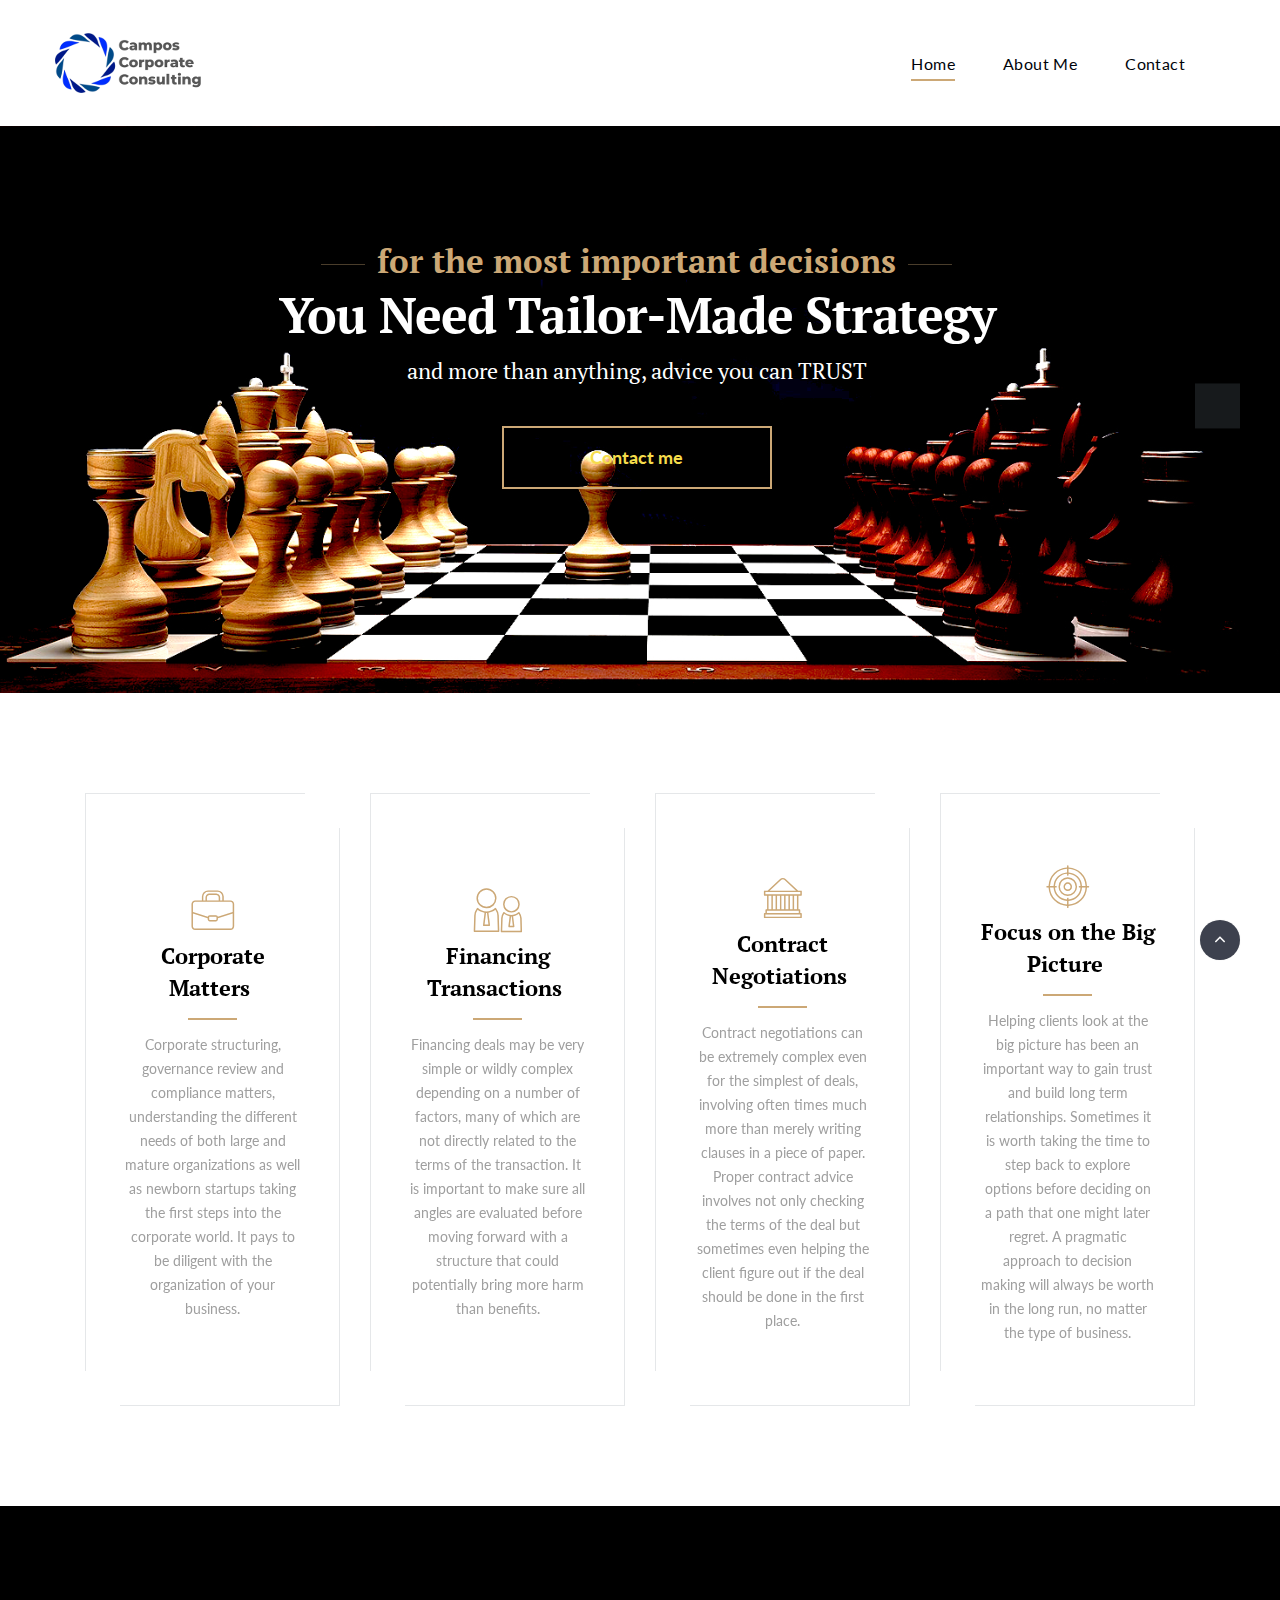
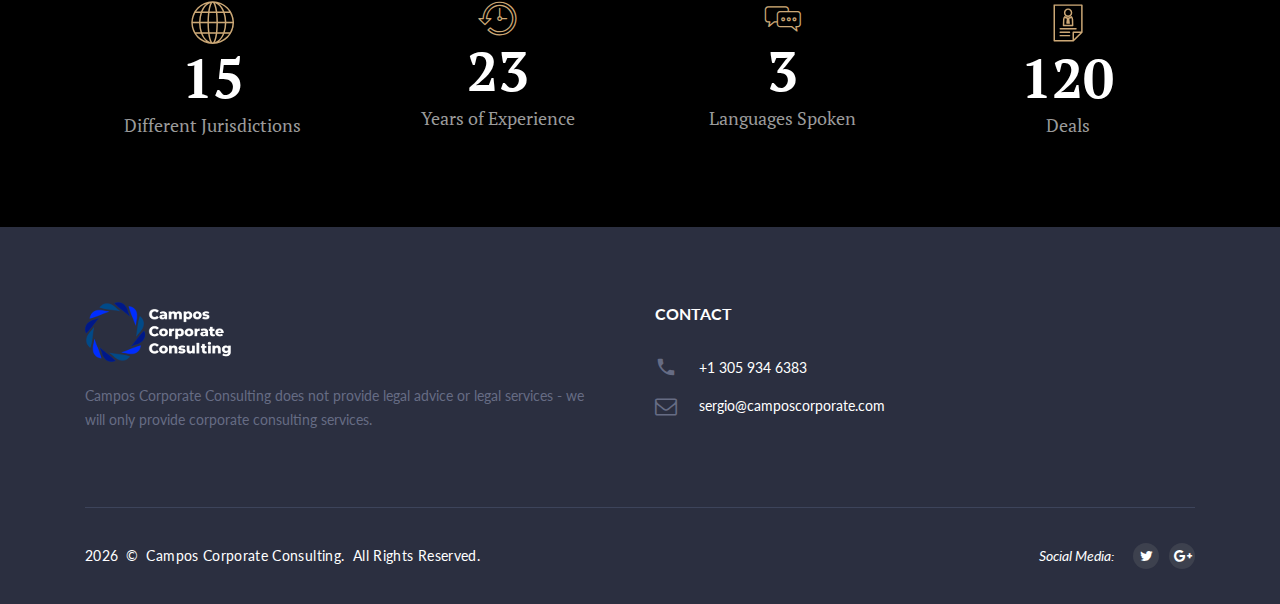
==== index.html @ 690ea22f "Add files via upload" ====
<!DOCTYPE html>
<html class="wide wow-animation" lang="en">
  <head>
    <title>Home</title>
    <meta name="format-detection" content="telephone=no">
    <meta name="viewport" content="width=device-width, height=device-height, initial-scale=1.0, maximum-scale=1.0, user-scalable=0">
    <meta http-equiv="X-UA-Compatible" content="IE=edge">
    <meta charset="utf-8">
    <link rel="icon" href="images/favicon.ico" type="image/x-icon">
    <!-- Fonts -->
    <link rel="stylesheet" href="https://fonts.googleapis.com/css?family=PT+Serif:400,700,400italic,700italic">
    <link rel="stylesheet" href="https://fonts.googleapis.com/css?family=Lato:300,300italic,400,400italic,700,900">
    <link rel="stylesheet" href="https://fonts.googleapis.com/css?family=Merriweather:700italic">
    <!-- Bootstrap -->
    <link rel="stylesheet" href="css/bootstrap.min.css">
    <!-- Animate.css -->
    <link rel="stylesheet" href="css/animate.css">
    <!-- Font Awesome -->
    <link rel="stylesheet" href="css/font-awesome.min.css">
    <!-- Other Fonts -->
    <link rel="stylesheet" href="css/fonts.css">
    <!-- Main Styles -->
    <link rel="stylesheet" href="css/style.css">
		<!--[if lt IE 10]>
    <div style="background: #212121; padding: 10px 0; box-shadow: 3px 3px 5px 0 rgba(0,0,0,.3); clear: both; text-align:center; position: relative; z-index:1;"><a href="https://windows.microsoft.com/en-US/internet-explorer/"><img src="images/ie8-panel/warning_bar_0000_us.jpg" border="0" height="42" width="820" alt="You are using an outdated browser. For a faster, safer browsing experience, upgrade for free today."></a></div>
    <script src="js/html5shiv.min.js"></script>
		<![endif]-->
  </head>
  <body>
    <div class="preloader">
      <div class="preloader-body">
        <div class="cssload-container">
          <div class="cssload-speeding-wheel"> </div>
        </div>
        <p>Loading...</p>
      </div>
    </div>
    <div class="page">
      <header class="page-head">
        <div class="rd-navbar-wrap">
          <nav class="rd-navbar rd-navbar-default" data-layout="rd-navbar-fixed" data-sm-layout="rd-navbar-fixed" data-md-layout="rd-navbar-fixed" data-md-device-layout="rd-navbar-fixed" data-lg-layout="rd-navbar-fixed" data-lg-device-layout="rd-navbar-fixed" data-xl-layout="rd-navbar-static" data-xl-device-layout="rd-navbar-static" data-xxl-layout="rd-navbar-static" data-xxl-device-layout="rd-navbar-static" data-lg-stick-up-offset="53px" data-xl-stick-up-offset="53px" data-xxl-stick-up-offset="53px" data-lg-stick-up="true" data-xl-stick-up="true" data-xxl-stick-up="true">
            <div class="rd-navbar-inner">>
              <div class="rd-navbar-group">
                <div class="rd-navbar-panel">
                  <button class="rd-navbar-toggle" data-rd-navbar-toggle=".rd-navbar-nav-wrap"><span></span></button><a class="rd-navbar-brand brand" href="index.html"><img src="img/logo-dark.png" alt="Campos Consulting Logo"/></a>
                </div>
                <div class="rd-navbar-nav-wrap">
                  <div class="rd-navbar-nav-inner">
                   
                    <ul class="rd-navbar-nav">
                      <li class="active"><a href="index.html">Home</a>
                      </li>
                      <li><a href="about-me.html">About Me</a>
                      </li>
                      <li><a href="contact-us.html">Contact</a>
                      </li>
                    </ul>
                  </div>
                </div>
              </div>
            </div>
          </nav>
        </div>
      </header>

      <section>
        <div class="swiper-container swiper-slider swiper-variant-1 bg-black" data-loop="false" data-autoplay="5500" data-simulate-touch="true">
          <div class="swiper-wrapper text-center">
            <div class="swiper-slide" data-slide-bg="img/home-slider-slide-1b.jpg">
              <div class="swiper-slide-caption text-center">
                <div class="container">
                  <div class="row justify-content-md-center">
                    <div class="col-md-11 col-lg-10 col-xl-9">
                      <div class="header-decorated" data-caption-animate="fadeInUp" data-caption-delay="0s">
                        <h3 class="medium text-primary">for the most important decisions</h3>
                      </div>
                      <h2 class="slider-header" data-caption-animate="fadeInUp" data-caption-delay="150">You Need Tailor-Made Strategy</h2>
                      <p class="text-bigger slider-text" data-caption-animate="fadeInUp" data-caption-delay="250">and more than anything, advice you can TRUST</p>
                      <div class="button-block" data-caption-animate="fadeInUp" data-caption-delay="400"><a class="button button-lg button-primary-outline-v2" href="contact-us.html">Contact me</a></div>
                    </div>
                  </div>
                </div>
              </div>
            </div>
            <div class="swiper-slide" data-slide-bg="img/luca-bravo-9l_326FISzk-unsplash2.jpg">
              <div class="swiper-slide-caption text-center">
                <div class="container">
                  <div class="row justify-content-md-center">
                    <div class="col-md-11 col-lg-10 col-xl-9">
                      <div class="header-decorated" data-caption-animate="fadeInUp" data-caption-delay="0s">
                        <h3 class="medium text-primary">real value added</h3>
                      </div>
                      <h2 class="slider-header" data-caption-animate="fadeInUp" data-caption-delay="150">Affordable and Effective Advice</h2>
                      <p class="text-bigger slider-text" data-caption-animate="fadeInUp" data-caption-delay="250">Extensive corporate experience in several jurisdictions worldwide</p>
                      <div class="button-block" data-caption-animate="fadeInUp" data-caption-delay="400"><a class="button button-lg button-primary-outline-v2" href="contact-us.html">Contact me</a></div>
                    </div>
                  </div>
                </div>
              </div>
            </div>
            <div class="swiper-slide" data-slide-bg="img/home-slider-slide-3.jpg">
              <div class="swiper-slide-caption text-center">
                <div class="container">
                  <div class="row justify-content-md-center">
                    <div class="col-md-11 col-lg-10 col-xl-9">
                      <div class="header-decorated" data-caption-animate="fadeInUp" data-caption-delay="0s">
                        <h3 class="medium text-primary">a variety of solutions</h3>
                      </div>
                      <h2 class="slider-header" data-caption-animate="fadeInUp" data-caption-delay="150">To Achieve The Best Possible Outcomes</h2>
                      <p class="text-bigger slider-text" data-caption-animate="fadeInUp" data-caption-delay="250">in the safest and most effective way</p>
                      <div class="button-block" data-caption-animate="fadeInUp" data-caption-delay="400"><a class="button button-lg button-primary-outline-v2" href="contact-us.html">Contact me</a></div>
                    </div>
                  </div>
                </div>
              </div>
            </div>
          </div>
          <div class="swiper-scrollbar d-lg-none"></div>
          <div class="swiper-nav-wrap">
            <div class="swiper-button-prev"></div>
            <div class="swiper-button-next"></div>
          </div>
        </div>
      </section>

      <section class="section-50 section-md-75 section-lg-100">
        <div class="container">
          <div class="row row-40">
            <div class="col-md-6 col-lg-3 height-fill">
              <article class="icon-box">
                <div class="box-top">
                  <div class="box-icon"><span class="novi-icon icon icon-primary icon-lg mercury-icon-briefcase"></span></div>
                  <div class="box-header">
                    <h5><a href="index.html#">Corporate Matters</a></h5>
                  </div>
                </div>
                <div class="divider bg-accent"></div>
                <div class="box-body">
                  <p>Corporate structuring, governance review and compliance matters, 
                  understanding the different needs of both large and mature organizations as well as newborn
                  startups taking the first steps into the corporate world. It pays to be diligent with the organization 
                  of your business.</p>
                </div>
              </article>
            </div>
            <div class="col-md-6 col-lg-3 height-fill">
              <article class="icon-box">
                <div class="box-top">
                  <div class="box-icon"><span class="novi-icon icon icon-primary icon-lg mercury-icon-users"></span></div>
                  <div class="box-header">
                    <h5><a href="index.html#">Financing Transactions</a></h5>
                  </div>
                </div>
                <div class="divider bg-accent"></div>
                <div class="box-body">
                  <p>Financing deals may be very simple or wildly complex depending on a number of factors, many
                  of which are not directly related to the terms of the transaction. It is important
                  to make sure all angles are evaluated before moving forward with a structure that could
                  potentially bring more harm than benefits.</p>
                </div>
              </article>
            </div>
            <div class="col-md-6 col-lg-3 height-fill">
              <article class="icon-box">
                <div class="box-top">
                  <div class="box-icon"><span class="novi-icon icon icon-primary icon-lg mercury-icon-lib"></span></div>
                  <div class="box-header">
                    <h5><a href="index.html#">Contract Negotiations</a></h5>
                  </div>
                </div>
                <div class="divider bg-accent"></div>
                <div class="box-body">
                  <p>Contract negotiations can be extremely complex even for the simplest of deals,
                  involving often times much more than merely writing clauses in a piece of paper.
                  Proper contract advice involves not only checking the terms of the deal but
                  sometimes even helping the client figure out if the deal should be done in the first place.</p>
                </div>
              </article>
            </div>
            <div class="col-md-6 col-lg-3 height-fill">
              <article class="icon-box">
                <div class="box-top">
                  <div class="box-icon"><span class="novi-icon icon icon-primary icon-lg mercury-icon-target"></span></div>
                  <div class="box-header">
                    <h5><a href="index.html#">Focus on the Big Picture</a></h5>
                  </div>
                </div>
                <div class="divider bg-accent"></div>
                <div class="box-body">
                  <p>Helping clients look at the big picture has been an important way to gain trust and build
                  long term relationships. Sometimes it is worth taking the time to step back to explore options
                   before deciding on a path that one might later regret. A pragmatic approach
                   to decision making will always be worth in the long run, no matter the type of business.</p>
                </div>
              </article>
            </div>
          </div>
        </div>
      </section>

    

      <section class="section parallax-container bg-black">
        <div class="parallax-content">
          <div class="section-50 section-md-90">
            <div class="container">
              <div class="row row-40">
                <div class="col-sm-6 col-md-3">
                  <div class="box-counter box-counter-inverse"><span class="novi-icon icon icon-lg icon-primary mercury-icon-globe"></span>
                    <div class="text-large counter">15</div>
                    <p class="box-header">Different Jurisdictions</p>
                  </div>
                </div>
                <div class="col-sm-6 col-md-3">
                  <div class="box-counter box-counter-inverse"><span class="novi-icon icon icon-lg-smaller icon-primary mercury-icon-time-back"></span>
                    <div class="text-large counter">23</div>
                    <p class="box-header">Years of Experience</p>
                  </div>
                </div>
                <div class="col-sm-6 col-md-3">
                  <div class="box-counter box-counter-inverse"><span class="novi-icon icon icon-lg-smaller icon-primary mercury-icon-chat"></span>
                    <div class="text-large counter counter">3</div>
                    <p class="box-header">Languages Spoken</p>
                  </div>
                </div>
                <div class="col-sm-6 col-md-3">
                  <div class="box-counter box-counter-inverse"><span class="novi-icon icon icon-lg icon-primary mercury-icon-case"></span>
                    <div class="text-large counter">120</div>
                    <p class="box-header">Deals</p>
                  </div>
                </div>
              </div>
            </div>
          </div>
        </div>
      </section>


    

      <footer class="page-foot bg-ebony-clay">
        <div class="section-40 section-md-75">
          <div class="container">
            <div class="row justify-content-sm-center">
              <div class="col-sm-9 col-md-11 col-xl-12">
                <div class="row row-50">
                  <div class="col-xl-6">
                    <div class="inset-xl-right-20"><a class="brand" href="index.html"><img src="img/logo-white.png" alt="Campos Consulting Logo" /></a>
                      <p>
                        Campos Corporate Consulting does not provide 
                        legal advice or legal services - we will only provide corporate consulting services.
                    </div>
                  </div>
                  <div class="col-xl-6">
                    <p class="h7">Contact</p>
                    <address class="contact-info text-left">
                      <div class="unit unit-horizontal unit-spacing-md align-items-center">
                        <div class="unit-left"><span class="novi-icon icon icon-xs icon-storm-gray material-icons-phone"></span></div>
                        <div class="unit-body"><a class="link-white" href="tel:#">+1 305 934 6383</a></div>
                      </div>
                      <div class="unit unit-horizontal unit-spacing-md align-items-center">
                        <div class="unit-left"><span class="novi-icon icon icon-xs icon-storm-gray fa fa-envelope-o"></span></div>
                        <div class="unit-body"><a class="link-white" href="mailto:sergio@camposcorporate.com">sergio@camposcorporate.com</a></div>
                      </div>
                    </address>
                  </div>
                </div>
              </div>
            </div>
          </div>
        </div>
        <div class="container">
          <hr>
        </div>
        <div class="section-35">
          <div class="container text-center">
            <div class="row row-15 flex-md-row-reverse justify-content-md-between align-items-md-center">
              <div class="col-md-6 text-md-right">
                <div class="group-sm group-middle">
                  <p class="font-italic text-white">Social Media:</p>
                  <ul class="list-inline list-inline-reset">
                    <li><a class="novi-icon icon icon-circle icon-bright-gray-filled icon-xxs-smaller fa fa-twitter" href="index.html#"></a></li>
                    <li><a class="novi-icon icon icon-circle icon-bright-gray-filled icon-xxs-smaller fa fa-google-plus" href="index.html#"></a></li>
                  </ul>
                </div>
              </div>
              <div class="col-md-6 text-md-left">
                <p class="rights text-white"><span class="copyright-year"></span><span>&nbsp;&#169;&nbsp;</span><span>Campos Corporate Consulting.&nbsp; All Rights Reserved.</span></p>
              </div>
            </div>
          </div>
        </div>
      </footer>

    </div>
    <div class="snackbars" id="form-output-global"></div>
    <script src="js/core.min.js"></script>
    <script src="js/script.js"></script>
	
  </body>
</html>
---- css/fonts.css ----
@font-face {
	font-family: 'Material Icons';
	font-style: normal;
	font-weight: 400;
	src: url(../fonts/MaterialIcons-Regular.eot);
	/* For IE6-8 */
	src: local("Material Icons"), local("MaterialIcons-Regular"), url(../fonts/MaterialIcons-Regular.woff2) format("woff2"), url(../fonts/MaterialIcons-Regular.woff) format("woff"), url(../fonts/MaterialIcons-Regular.ttf) format("truetype");
}

.material-icons-ico,
[class*="material-icons-"]:before {
	font-family: 'Material Icons';
	font-weight: 400;
	font-style: normal;
	font-size: inherit;
}

.material-icons-3d_rotation:before {
	content: "\e84d";
}

.material-icons-access_alarm:before {
	content: "\e190";
}

.material-icons-access_alarms:before {
	content: "\e191";
}

.material-icons-access_time:before {
	content: "\e192";
}

.material-icons-accessibility:before {
	content: "\e84e";
}

.material-icons-account_balance:before {
	content: "\e84f";
}

.material-icons-account_balance_wallet:before {
	content: "\e850";
}

.material-icons-account_box:before {
	content: "\e851";
}

.material-icons-account_circle:before {
	content: "\e853";
}

.material-icons-adb:before {
	content: "\e60e";
}

.material-icons-add:before {
	content: "\e145";
}

.material-icons-add_alarm:before {
	content: "\e193";
}

.material-icons-add_alert:before {
	content: "\e003";
}

.material-icons-add_box:before {
	content: "\e146";
}

.material-icons-add_circle:before {
	content: "\e147";
}

.material-icons-add_circle_outline:before {
	content: "\e148";
}

.material-icons-add_shopping_cart:before {
	content: "\e854";
}

.material-icons-add_to_photos:before {
	content: "\e39d";
}

.material-icons-adjust:before {
	content: "\e39e";
}

.material-icons-airline_seat_flat:before {
	content: "\e630";
}

.material-icons-airline_seat_flat_angled:before {
	content: "\e631";
}

.material-icons-airline_seat_individual_suite:before {
	content: "\e632";
}

.material-icons-airline_seat_legroom_extra:before {
	content: "\e633";
}

.material-icons-airline_seat_legroom_normal:before {
	content: "\e634";
}

.material-icons-airline_seat_legroom_reduced:before {
	content: "\e635";
}

.material-icons-airline_seat_recline_extra:before {
	content: "\e636";
}

.material-icons-airline_seat_recline_normal:before {
	content: "\e637";
}

.material-icons-airplanemode_active:before {
	content: "\e195";
}

.material-icons-airplanemode_inactive:before {
	content: "\e194";
}

.material-icons-airplay:before {
	content: "\e055";
}

.material-icons-alarm:before {
	content: "\e855";
}

.material-icons-alarm_add:before {
	content: "\e856";
}

.material-icons-alarm_off:before {
	content: "\e857";
}

.material-icons-alarm_on:before {
	content: "\e858";
}

.material-icons-album:before {
	content: "\e019";
}

.material-icons-android:before {
	content: "\e859";
}

.material-icons-announcement:before {
	content: "\e85a";
}

.material-icons-apps:before {
	content: "\e5c3";
}

.material-icons-archive:before {
	content: "\e149";
}

.material-icons-arrow_back:before {
	content: "\e5c4";
}

.material-icons-arrow_drop_down:before {
	content: "\e5c5";
}

.material-icons-arrow_drop_down_circle:before {
	content: "\e5c6";
}

.material-icons-arrow_drop_up:before {
	content: "\e5c7";
}

.material-icons-arrow_forward:before {
	content: "\e5c8";
}

.material-icons-aspect_ratio:before {
	content: "\e85b";
}

.material-icons-assessment:before {
	content: "\e85c";
}

.material-icons-assignment:before {
	content: "\e85d";
}

.material-icons-assignment_ind:before {
	content: "\e85e";
}

.material-icons-assignment_late:before {
	content: "\e85f";
}

.material-icons-assignment_return:before {
	content: "\e860";
}

.material-icons-assignment_returned:before {
	content: "\e861";
}

.material-icons-assignment_turned_in:before {
	content: "\e862";
}

.material-icons-assistant:before {
	content: "\e39f";
}

.material-icons-assistant_photo:before {
	content: "\e3a0";
}

.material-icons-attach_file:before {
	content: "\e226";
}

.material-icons-attach_money:before {
	content: "\e227";
}

.material-icons-attachment:before {
	content: "\e2bc";
}

.material-icons-audiotrack:before {
	content: "\e3a1";
}

.material-icons-autorenew:before {
	content: "\e863";
}

.material-icons-av_timer:before {
	content: "\e01b";
}

.material-icons-backspace:before {
	content: "\e14a";
}

.material-icons-backup:before {
	content: "\e864";
}

.material-icons-battery_alert:before {
	content: "\e19c";
}

.material-icons-battery_charging_full:before {
	content: "\e1a3";
}

.material-icons-battery_full:before {
	content: "\e1a4";
}

.material-icons-battery_std:before {
	content: "\e1a5";
}

.material-icons-battery_unknown:before {
	content: "\e1a6";
}

.material-icons-beenhere:before {
	content: "\e52d";
}

.material-icons-block:before {
	content: "\e14b";
}

.material-icons-bluetooth:before {
	content: "\e1a7";
}

.material-icons-bluetooth_audio:before {
	content: "\e60f";
}

.material-icons-bluetooth_connected:before {
	content: "\e1a8";
}

.material-icons-bluetooth_disabled:before {
	content: "\e1a9";
}

.material-icons-bluetooth_searching:before {
	content: "\e1aa";
}

.material-icons-blur_circular:before {
	content: "\e3a2";
}

.material-icons-blur_linear:before {
	content: "\e3a3";
}

.material-icons-blur_off:before {
	content: "\e3a4";
}

.material-icons-blur_on:before {
	content: "\e3a5";
}

.material-icons-book:before {
	content: "\e865";
}

.material-icons-bookmark:before {
	content: "\e866";
}

.material-icons-bookmark_border:before {
	content: "\e867";
}

.material-icons-border_all:before {
	content: "\e228";
}

.material-icons-border_bottom:before {
	content: "\e229";
}

.material-icons-border_clear:before {
	content: "\e22a";
}

.material-icons-border_color:before {
	content: "\e22b";
}

.material-icons-border_horizontal:before {
	content: "\e22c";
}

.material-icons-border_inner:before {
	content: "\e22d";
}

.material-icons-border_left:before {
	content: "\e22e";
}

.material-icons-border_outer:before {
	content: "\e22f";
}

.material-icons-border_right:before {
	content: "\e230";
}

.material-icons-border_style:before {
	content: "\e231";
}

.material-icons-border_top:before {
	content: "\e232";
}

.material-icons-border_vertical:before {
	content: "\e233";
}

.material-icons-brightness_1:before {
	content: "\e3a6";
}

.material-icons-brightness_2:before {
	content: "\e3a7";
}

.material-icons-brightness_3:before {
	content: "\e3a8";
}

.material-icons-brightness_4:before {
	content: "\e3a9";
}

.material-icons-brightness_5:before {
	content: "\e3aa";
}

.material-icons-brightness_6:before {
	content: "\e3ab";
}

.material-icons-brightness_7:before {
	content: "\e3ac";
}

.material-icons-brightness_auto:before {
	content: "\e1ab";
}

.material-icons-brightness_high:before {
	content: "\e1ac";
}

.material-icons-brightness_low:before {
	content: "\e1ad";
}

.material-icons-brightness_medium:before {
	content: "\e1ae";
}

.material-icons-broken_image:before {
	content: "\e3ad";
}

.material-icons-brush:before {
	content: "\e3ae";
}

.material-icons-bug_report:before {
	content: "\e868";
}

.material-icons-build:before {
	content: "\e869";
}

.material-icons-business:before {
	content: "\e0af";
}

.material-icons-cached:before {
	content: "\e86a";
}

.material-icons-cake:before {
	content: "\e7e9";
}

.material-icons-call:before {
	content: "\e0b0";
}

.material-icons-call_end:before {
	content: "\e0b1";
}

.material-icons-call_made:before {
	content: "\e0b2";
}

.material-icons-call_merge:before {
	content: "\e0b3";
}

.material-icons-call_missed:before {
	content: "\e0b4";
}

.material-icons-call_received:before {
	content: "\e0b5";
}

.material-icons-call_split:before {
	content: "\e0b6";
}

.material-icons-camera:before {
	content: "\e3af";
}

.material-icons-camera_alt:before {
	content: "\e3b0";
}

.material-icons-camera_enhance:before {
	content: "\e8fc";
}

.material-icons-camera_front:before {
	content: "\e3b1";
}

.material-icons-camera_rear:before {
	content: "\e3b2";
}

.material-icons-camera_roll:before {
	content: "\e3b3";
}

.material-icons-cancel:before {
	content: "\e5c9";
}

.material-icons-card_giftcard:before {
	content: "\e8f6";
}

.material-icons-card_membership:before {
	content: "\e8f7";
}

.material-icons-card_travel:before {
	content: "\e8f8";
}

.material-icons-cast:before {
	content: "\e307";
}

.material-icons-cast_connected:before {
	content: "\e308";
}

.material-icons-center_focus_strong:before {
	content: "\e3b4";
}

.material-icons-center_focus_weak:before {
	content: "\e3b5";
}

.material-icons-change_history:before {
	content: "\e86b";
}

.material-icons-chat:before {
	content: "\e0b7";
}

.material-icons-chat_bubble:before {
	content: "\e0ca";
}

.material-icons-chat_bubble_outline:before {
	content: "\e0cb";
}

.material-icons-check:before {
	content: "\e5ca";
}

.material-icons-check_box:before {
	content: "\e834";
}

.material-icons-check_box_outline_blank:before {
	content: "\e835";
}

.material-icons-check_circle:before {
	content: "\e86c";
}

.material-icons-chevron_left:before {
	content: "\e5cb";
}

.material-icons-chevron_right:before {
	content: "\e5cc";
}

.material-icons-chrome_reader_mode:before {
	content: "\e86d";
}

.material-icons-class:before {
	content: "\e86e";
}

.material-icons-clear:before {
	content: "\e14c";
}

.material-icons-clear_all:before {
	content: "\e0b8";
}

.material-icons-close:before {
	content: "\e5cd";
}

.material-icons-closed_caption:before {
	content: "\e01c";
}

.material-icons-cloud:before {
	content: "\e2bd";
}

.material-icons-cloud_circle:before {
	content: "\e2be";
}

.material-icons-cloud_done:before {
	content: "\e2bf";
}

.material-icons-cloud_download:before {
	content: "\e2c0";
}

.material-icons-cloud_off:before {
	content: "\e2c1";
}

.material-icons-cloud_queue:before {
	content: "\e2c2";
}

.material-icons-cloud_upload:before {
	content: "\e2c3";
}

.material-icons-code:before {
	content: "\e86f";
}

.material-icons-collections:before {
	content: "\e3b6";
}

.material-icons-collections_bookmark:before {
	content: "\e431";
}

.material-icons-color_lens:before {
	content: "\e3b7";
}

.material-icons-colorize:before {
	content: "\e3b8";
}

.material-icons-comment:before {
	content: "\e0b9";
}

.material-icons-compare:before {
	content: "\e3b9";
}

.material-icons-computer:before {
	content: "\e30a";
}

.material-icons-confirmation_number:before {
	content: "\e638";
}

.material-icons-contact_phone:before {
	content: "\e0cf";
}

.material-icons-contacts:before {
	content: "\e0ba";
}

.material-icons-content_copy:before {
	content: "\e14d";
}

.material-icons-content_cut:before {
	content: "\e14e";
}

.material-icons-content_paste:before {
	content: "\e14f";
}

.material-icons-control_point:before {
	content: "\e3ba";
}

.material-icons-control_point_duplicate:before {
	content: "\e3bb";
}

.material-icons-create:before {
	content: "\e150";
}

.material-icons-credit_card:before {
	content: "\e870";
}

.material-icons-crop:before {
	content: "\e3be";
}

.material-icons-crop_16_9:before {
	content: "\e3bc";
}

.material-icons-crop_3_2:before {
	content: "\e3bd";
}

.material-icons-crop_5_4:before {
	content: "\e3bf";
}

.material-icons-crop_7_5:before {
	content: "\e3c0";
}

.material-icons-crop_din:before {
	content: "\e3c1";
}

.material-icons-crop_free:before {
	content: "\e3c2";
}

.material-icons-crop_landscape:before {
	content: "\e3c3";
}

.material-icons-crop_original:before {
	content: "\e3c4";
}

.material-icons-crop_portrait:before {
	content: "\e3c5";
}

.material-icons-crop_square:before {
	content: "\e3c6";
}

.material-icons-dashboard:before {
	content: "\e871";
}

.material-icons-data_usage:before {
	content: "\e1af";
}

.material-icons-dehaze:before {
	content: "\e3c7";
}

.material-icons-delete:before {
	content: "\e872";
}

.material-icons-description:before {
	content: "\e873";
}

.material-icons-desktop_mac:before {
	content: "\e30b";
}

.material-icons-desktop_windows:before {
	content: "\e30c";
}

.material-icons-details:before {
	content: "\e3c8";
}

.material-icons-developer_board:before {
	content: "\e30d";
}

.material-icons-developer_mode:before {
	content: "\e1b0";
}

.material-icons-device_hub:before {
	content: "\e335";
}

.material-icons-devices:before {
	content: "\e1b1";
}

.material-icons-dialer_sip:before {
	content: "\e0bb";
}

.material-icons-dialpad:before {
	content: "\e0bc";
}

.material-icons-directions:before {
	content: "\e52e";
}

.material-icons-directions_bike:before {
	content: "\e52f";
}

.material-icons-directions_boat:before {
	content: "\e532";
}

.material-icons-directions_bus:before {
	content: "\e530";
}

.material-icons-directions_car:before {
	content: "\e531";
}

.material-icons-directions_railway:before {
	content: "\e534";
}

.material-icons-directions_run:before {
	content: "\e566";
}

.material-icons-directions_subway:before {
	content: "\e533";
}

.material-icons-directions_transit:before {
	content: "\e535";
}

.material-icons-directions_walk:before {
	content: "\e536";
}

.material-icons-disc_full:before {
	content: "\e610";
}

.material-icons-dns:before {
	content: "\e875";
}

.material-icons-do_not_disturb:before {
	content: "\e612";
}

.material-icons-do_not_disturb_alt:before {
	content: "\e611";
}

.material-icons-dock:before {
	content: "\e30e";
}

.material-icons-domain:before {
	content: "\e7ee";
}

.material-icons-done:before {
	content: "\e876";
}

.material-icons-done_all:before {
	content: "\e877";
}

.material-icons-drafts:before {
	content: "\e151";
}

.material-icons-drive_eta:before {
	content: "\e613";
}

.material-icons-dvr:before {
	content: "\e1b2";
}

.material-icons-edit:before {
	content: "\e3c9";
}

.material-icons-eject:before {
	content: "\e8fb";
}

.material-icons-email:before {
	content: "\e0be";
}

.material-icons-equalizer:before {
	content: "\e01d";
}

.material-icons-error:before {
	content: "\e000";
}

.material-icons-error_outline:before {
	content: "\e001";
}

.material-icons-event:before {
	content: "\e878";
}

.material-icons-event_available:before {
	content: "\e614";
}

.material-icons-event_busy:before {
	content: "\e615";
}

.material-icons-event_note:before {
	content: "\e616";
}

.material-icons-event_seat:before {
	content: "\e903";
}

.material-icons-exit_to_app:before {
	content: "\e879";
}

.material-icons-expand_less:before {
	content: "\e5ce";
}

.material-icons-expand_more:before {
	content: "\e5cf";
}

.material-icons-explicit:before {
	content: "\e01e";
}

.material-icons-explore:before {
	content: "\e87a";
}

.material-icons-exposure:before {
	content: "\e3ca";
}

.material-icons-exposure_neg_1:before {
	content: "\e3cb";
}

.material-icons-exposure_neg_2:before {
	content: "\e3cc";
}

.material-icons-exposure_plus_1:before {
	content: "\e3cd";
}

.material-icons-exposure_plus_2:before {
	content: "\e3ce";
}

.material-icons-exposure_zero:before {
	content: "\e3cf";
}

.material-icons-extension:before {
	content: "\e87b";
}

.material-icons-face:before {
	content: "\e87c";
}

.material-icons-fast_forward:before {
	content: "\e01f";
}

.material-icons-fast_rewind:before {
	content: "\e020";
}

.material-icons-favorite:before {
	content: "\e87d";
}

.material-icons-favorite_border:before {
	content: "\e87e";
}

.material-icons-feedback:before {
	content: "\e87f";
}

.material-icons-file_download:before {
	content: "\e2c4";
}

.material-icons-file_upload:before {
	content: "\e2c6";
}

.material-icons-filter:before {
	content: "\e3d3";
}

.material-icons-filter_1:before {
	content: "\e3d0";
}

.material-icons-filter_2:before {
	content: "\e3d1";
}

.material-icons-filter_3:before {
	content: "\e3d2";
}

.material-icons-filter_4:before {
	content: "\e3d4";
}

.material-icons-filter_5:before {
	content: "\e3d5";
}

.material-icons-filter_6:before {
	content: "\e3d6";
}

.material-icons-filter_7:before {
	content: "\e3d7";
}

.material-icons-filter_8:before {
	content: "\e3d8";
}

.material-icons-filter_9:before {
	content: "\e3d9";
}

.material-icons-filter_9_plus:before {
	content: "\e3da";
}

.material-icons-filter_b_and_w:before {
	content: "\e3db";
}

.material-icons-filter_center_focus:before {
	content: "\e3dc";
}

.material-icons-filter_drama:before {
	content: "\e3dd";
}

.material-icons-filter_frames:before {
	content: "\e3de";
}

.material-icons-filter_hdr:before {
	content: "\e3df";
}

.material-icons-filter_list:before {
	content: "\e152";
}

.material-icons-filter_none:before {
	content: "\e3e0";
}

.material-icons-filter_tilt_shift:before {
	content: "\e3e2";
}

.material-icons-filter_vintage:before {
	content: "\e3e3";
}

.material-icons-find_in_page:before {
	content: "\e880";
}

.material-icons-find_replace:before {
	content: "\e881";
}

.material-icons-flag:before {
	content: "\e153";
}

.material-icons-flare:before {
	content: "\e3e4";
}

.material-icons-flash_auto:before {
	content: "\e3e5";
}

.material-icons-flash_off:before {
	content: "\e3e6";
}

.material-icons-flash_on:before {
	content: "\e3e7";
}

.material-icons-flight:before {
	content: "\e539";
}

.material-icons-flight_land:before {
	content: "\e904";
}

.material-icons-flight_takeoff:before {
	content: "\e905";
}

.material-icons-flip:before {
	content: "\e3e8";
}

.material-icons-flip_to_back:before {
	content: "\e882";
}

.material-icons-flip_to_front:before {
	content: "\e883";
}

.material-icons-folder:before {
	content: "\e2c7";
}

.material-icons-folder_open:before {
	content: "\e2c8";
}

.material-icons-folder_shared:before {
	content: "\e2c9";
}

.material-icons-folder_special:before {
	content: "\e617";
}

.material-icons-font_download:before {
	content: "\e167";
}

.material-icons-format_align_center:before {
	content: "\e234";
}

.material-icons-format_align_justify:before {
	content: "\e235";
}

.material-icons-format_align_left:before {
	content: "\e236";
}

.material-icons-format_align_right:before {
	content: "\e237";
}

.material-icons-format_bold:before {
	content: "\e238";
}

.material-icons-format_clear:before {
	content: "\e239";
}

.material-icons-format_color_fill:before {
	content: "\e23a";
}

.material-icons-format_color_reset:before {
	content: "\e23b";
}

.material-icons-format_color_text:before {
	content: "\e23c";
}

.material-icons-format_indent_decrease:before {
	content: "\e23d";
}

.material-icons-format_indent_increase:before {
	content: "\e23e";
}

.material-icons-format_italic:before {
	content: "\e23f";
}

.material-icons-format_line_spacing:before {
	content: "\e240";
}

.material-icons-format_list_bulleted:before {
	content: "\e241";
}

.material-icons-format_list_numbered:before {
	content: "\e242";
}

.material-icons-format_paint:before {
	content: "\e243";
}

.material-icons-format_quote:before {
	content: "\e244";
}

.material-icons-format_size:before {
	content: "\e245";
}

.material-icons-format_strikethrough:before {
	content: "\e246";
}

.material-icons-format_textdirection_l_to_r:before {
	content: "\e247";
}

.material-icons-format_textdirection_r_to_l:before {
	content: "\e248";
}

.material-icons-format_underlined:before {
	content: "\e249";
}

.material-icons-forum:before {
	content: "\e0bf";
}

.material-icons-forward:before {
	content: "\e154";
}

.material-icons-forward_10:before {
	content: "\e056";
}

.material-icons-forward_30:before {
	content: "\e057";
}

.material-icons-forward_5:before {
	content: "\e058";
}

.material-icons-fullscreen:before {
	content: "\e5d0";
}

.material-icons-fullscreen_exit:before {
	content: "\e5d1";
}

.material-icons-functions:before {
	content: "\e24a";
}

.material-icons-gamepad:before {
	content: "\e30f";
}

.material-icons-games:before {
	content: "\e021";
}

.material-icons-gesture:before {
	content: "\e155";
}

.material-icons-get_app:before {
	content: "\e884";
}

.material-icons-gif:before {
	content: "\e908";
}

.material-icons-gps_fixed:before {
	content: "\e1b3";
}

.material-icons-gps_not_fixed:before {
	content: "\e1b4";
}

.material-icons-gps_off:before {
	content: "\e1b5";
}

.material-icons-grade:before {
	content: "\e885";
}

.material-icons-gradient:before {
	content: "\e3e9";
}

.material-icons-grain:before {
	content: "\e3ea";
}

.material-icons-graphic_eq:before {
	content: "\e1b8";
}

.material-icons-grid_off:before {
	content: "\e3eb";
}

.material-icons-grid_on:before {
	content: "\e3ec";
}

.material-icons-group:before {
	content: "\e7ef";
}

.material-icons-group_add:before {
	content: "\e7f0";
}

.material-icons-group_work:before {
	content: "\e886";
}

.material-icons-hd:before {
	content: "\e052";
}

.material-icons-hdr_off:before {
	content: "\e3ed";
}

.material-icons-hdr_on:before {
	content: "\e3ee";
}

.material-icons-hdr_strong:before {
	content: "\e3f1";
}

.material-icons-hdr_weak:before {
	content: "\e3f2";
}

.material-icons-headset:before {
	content: "\e310";
}

.material-icons-headset_mic:before {
	content: "\e311";
}

.material-icons-healing:before {
	content: "\e3f3";
}

.material-icons-hearing:before {
	content: "\e023";
}

.material-icons-help:before {
	content: "\e887";
}

.material-icons-help_outline:before {
	content: "\e8fd";
}

.material-icons-high_quality:before {
	content: "\e024";
}

.material-icons-highlight_off:before {
	content: "\e888";
}

.material-icons-history:before {
	content: "\e889";
}

.material-icons-home:before {
	content: "\e88a";
}

.material-icons-hotel:before {
	content: "\e53a";
}

.material-icons-hourglass_empty:before {
	content: "\e88b";
}

.material-icons-hourglass_full:before {
	content: "\e88c";
}

.material-icons-http:before {
	content: "\e902";
}

.material-icons-https:before {
	content: "\e88d";
}

.material-icons-image:before {
	content: "\e3f4";
}

.material-icons-image_aspect_ratio:before {
	content: "\e3f5";
}

.material-icons-import_export:before {
	content: "\e0c3";
}

.material-icons-inbox:before {
	content: "\e156";
}

.material-icons-indeterminate_check_box:before {
	content: "\e909";
}

.material-icons-info:before {
	content: "\e88e";
}

.material-icons-info_outline:before {
	content: "\e88f";
}

.material-icons-input:before {
	content: "\e890";
}

.material-icons-insert_chart:before {
	content: "\e24b";
}

.material-icons-insert_comment:before {
	content: "\e24c";
}

.material-icons-insert_drive_file:before {
	content: "\e24d";
}

.material-icons-insert_emoticon:before {
	content: "\e24e";
}

.material-icons-insert_invitation:before {
	content: "\e24f";
}

.material-icons-insert_link:before {
	content: "\e250";
}

.material-icons-insert_photo:before {
	content: "\e251";
}

.material-icons-invert_colors:before {
	content: "\e891";
}

.material-icons-invert_colors_off:before {
	content: "\e0c4";
}

.material-icons-iso:before {
	content: "\e3f6";
}

.material-icons-keyboard:before {
	content: "\e312";
}

.material-icons-keyboard_arrow_down:before {
	content: "\e313";
}

.material-icons-keyboard_arrow_left:before {
	content: "\e314";
}

.material-icons-keyboard_arrow_right:before {
	content: "\e315";
}

.material-icons-keyboard_arrow_up:before {
	content: "\e316";
}

.material-icons-keyboard_backspace:before {
	content: "\e317";
}

.material-icons-keyboard_capslock:before {
	content: "\e318";
}

.material-icons-keyboard_hide:before {
	content: "\e31a";
}

.material-icons-keyboard_return:before {
	content: "\e31b";
}

.material-icons-keyboard_tab:before {
	content: "\e31c";
}

.material-icons-keyboard_voice:before {
	content: "\e31d";
}

.material-icons-label:before {
	content: "\e892";
}

.material-icons-label_outline:before {
	content: "\e893";
}

.material-icons-landscape:before {
	content: "\e3f7";
}

.material-icons-language:before {
	content: "\e894";
}

.material-icons-laptop:before {
	content: "\e31e";
}

.material-icons-laptop_chromebook:before {
	content: "\e31f";
}

.material-icons-laptop_mac:before {
	content: "\e320";
}

.material-icons-laptop_windows:before {
	content: "\e321";
}

.material-icons-launch:before {
	content: "\e895";
}

.material-icons-layers:before {
	content: "\e53b";
}

.material-icons-layers_clear:before {
	content: "\e53c";
}

.material-icons-leak_add:before {
	content: "\e3f8";
}

.material-icons-leak_remove:before {
	content: "\e3f9";
}

.material-icons-lens:before {
	content: "\e3fa";
}

.material-icons-library_add:before {
	content: "\e02e";
}

.material-icons-library_books:before {
	content: "\e02f";
}

.material-icons-library_music:before {
	content: "\e030";
}

.material-icons-link:before {
	content: "\e157";
}

.material-icons-list:before {
	content: "\e896";
}

.material-icons-live_help:before {
	content: "\e0c6";
}

.material-icons-live_tv:before {
	content: "\e639";
}

.material-icons-local_activity:before {
	content: "\e53f";
}

.material-icons-local_airport:before {
	content: "\e53d";
}

.material-icons-local_atm:before {
	content: "\e53e";
}

.material-icons-local_bar:before {
	content: "\e540";
}

.material-icons-local_cafe:before {
	content: "\e541";
}

.material-icons-local_car_wash:before {
	content: "\e542";
}

.material-icons-local_convenience_store:before {
	content: "\e543";
}

.material-icons-local_dining:before {
	content: "\e556";
}

.material-icons-local_drink:before {
	content: "\e544";
}

.material-icons-local_florist:before {
	content: "\e545";
}

.material-icons-local_gas_station:before {
	content: "\e546";
}

.material-icons-local_grocery_store:before {
	content: "\e547";
}

.material-icons-local_hospital:before {
	content: "\e548";
}

.material-icons-local_hotel:before {
	content: "\e549";
}

.material-icons-local_laundry_service:before {
	content: "\e54a";
}

.material-icons-local_library:before {
	content: "\e54b";
}

.material-icons-local_mall:before {
	content: "\e54c";
}

.material-icons-local_movies:before {
	content: "\e54d";
}

.material-icons-local_offer:before {
	content: "\e54e";
}

.material-icons-local_parking:before {
	content: "\e54f";
}

.material-icons-local_pharmacy:before {
	content: "\e550";
}

.material-icons-local_phone:before {
	content: "\e551";
}

.material-icons-local_pizza:before {
	content: "\e552";
}

.material-icons-local_play:before {
	content: "\e553";
}

.material-icons-local_post_office:before {
	content: "\e554";
}

.material-icons-local_printshop:before {
	content: "\e555";
}

.material-icons-local_see:before {
	content: "\e557";
}

.material-icons-local_shipping:before {
	content: "\e558";
}

.material-icons-local_taxi:before {
	content: "\e559";
}

.material-icons-location_city:before {
	content: "\e7f1";
}

.material-icons-location_disabled:before {
	content: "\e1b6";
}

.material-icons-location_off:before {
	content: "\e0c7";
}

.material-icons-location_on:before {
	content: "\e0c8";
}

.material-icons-location_searching:before {
	content: "\e1b7";
}

.material-icons-lock:before {
	content: "\e897";
}

.material-icons-lock_open:before {
	content: "\e898";
}

.material-icons-lock_outline:before {
	content: "\e899";
}

.material-icons-looks:before {
	content: "\e3fc";
}

.material-icons-looks_3:before {
	content: "\e3fb";
}

.material-icons-looks_4:before {
	content: "\e3fd";
}

.material-icons-looks_5:before {
	content: "\e3fe";
}

.material-icons-looks_6:before {
	content: "\e3ff";
}

.material-icons-looks_one:before {
	content: "\e400";
}

.material-icons-looks_two:before {
	content: "\e401";
}

.material-icons-loop:before {
	content: "\e028";
}

.material-icons-loupe:before {
	content: "\e402";
}

.material-icons-loyalty:before {
	content: "\e89a";
}

.material-icons-mail:before {
	content: "\e158";
}

.material-icons-map:before {
	content: "\e55b";
}

.material-icons-markunread:before {
	content: "\e159";
}

.material-icons-markunread_mailbox:before {
	content: "\e89b";
}

.material-icons-memory:before {
	content: "\e322";
}

.material-icons-menu:before {
	content: "\e5d2";
}

.material-icons-merge_type:before {
	content: "\e252";
}

.material-icons-message:before {
	content: "\e0c9";
}

.material-icons-mic:before {
	content: "\e029";
}

.material-icons-mic_none:before {
	content: "\e02a";
}

.material-icons-mic_off:before {
	content: "\e02b";
}

.material-icons-mms:before {
	content: "\e618";
}

.material-icons-mode_comment:before {
	content: "\e253";
}

.material-icons-mode_edit:before {
	content: "\e254";
}

.material-icons-money_off:before {
	content: "\e25c";
}

.material-icons-monochrome_photos:before {
	content: "\e403";
}

.material-icons-mood:before {
	content: "\e7f2";
}

.material-icons-mood_bad:before {
	content: "\e7f3";
}

.material-icons-more:before {
	content: "\e619";
}

.material-icons-more_horiz:before {
	content: "\e5d3";
}

.material-icons-more_vert:before {
	content: "\e5d4";
}

.material-icons-mouse:before {
	content: "\e323";
}

.material-icons-movie:before {
	content: "\e02c";
}

.material-icons-movie_creation:before {
	content: "\e404";
}

.material-icons-music_note:before {
	content: "\e405";
}

.material-icons-my_location:before {
	content: "\e55c";
}

.material-icons-nature:before {
	content: "\e406";
}

.material-icons-nature_people:before {
	content: "\e407";
}

.material-icons-navigate_before:before {
	content: "\e408";
}

.material-icons-navigate_next:before {
	content: "\e409";
}

.material-icons-navigation:before {
	content: "\e55d";
}

.material-icons-network_cell:before {
	content: "\e1b9";
}

.material-icons-network_locked:before {
	content: "\e61a";
}

.material-icons-network_wifi:before {
	content: "\e1ba";
}

.material-icons-new_releases:before {
	content: "\e031";
}

.material-icons-nfc:before {
	content: "\e1bb";
}

.material-icons-no_sim:before {
	content: "\e0cc";
}

.material-icons-not_interested:before {
	content: "\e033";
}

.material-icons-note_add:before {
	content: "\e89c";
}

.material-icons-notifications:before {
	content: "\e7f4";
}

.material-icons-notifications_active:before {
	content: "\e7f7";
}

.material-icons-notifications_none:before {
	content: "\e7f5";
}

.material-icons-notifications_off:before {
	content: "\e7f6";
}

.material-icons-notifications_paused:before {
	content: "\e7f8";
}

.material-icons-offline_pin:before {
	content: "\e90a";
}

.material-icons-ondemand_video:before {
	content: "\e63a";
}

.material-icons-open_in_browser:before {
	content: "\e89d";
}

.material-icons-open_in_new:before {
	content: "\e89e";
}

.material-icons-open_with:before {
	content: "\e89f";
}

.material-icons-pages:before {
	content: "\e7f9";
}

.material-icons-pageview:before {
	content: "\e8a0";
}

.material-icons-palette:before {
	content: "\e40a";
}

.material-icons-panorama:before {
	content: "\e40b";
}

.material-icons-panorama_fish_eye:before {
	content: "\e40c";
}

.material-icons-panorama_horizontal:before {
	content: "\e40d";
}

.material-icons-panorama_vertical:before {
	content: "\e40e";
}

.material-icons-panorama_wide_angle:before {
	content: "\e40f";
}

.material-icons-party_mode:before {
	content: "\e7fa";
}

.material-icons-pause:before {
	content: "\e034";
}

.material-icons-pause_circle_filled:before {
	content: "\e035";
}

.material-icons-pause_circle_outline:before {
	content: "\e036";
}

.material-icons-payment:before {
	content: "\e8a1";
}

.material-icons-people:before {
	content: "\e7fb";
}

.material-icons-people_outline:before {
	content: "\e7fc";
}

.material-icons-perm_camera_mic:before {
	content: "\e8a2";
}

.material-icons-perm_contact_calendar:before {
	content: "\e8a3";
}

.material-icons-perm_data_setting:before {
	content: "\e8a4";
}

.material-icons-perm_device_information:before {
	content: "\e8a5";
}

.material-icons-perm_identity:before {
	content: "\e8a6";
}

.material-icons-perm_media:before {
	content: "\e8a7";
}

.material-icons-perm_phone_msg:before {
	content: "\e8a8";
}

.material-icons-perm_scan_wifi:before {
	content: "\e8a9";
}

.material-icons-person:before {
	content: "\e7fd";
}

.material-icons-person_add:before {
	content: "\e7fe";
}

.material-icons-person_outline:before {
	content: "\e7ff";
}

.material-icons-person_pin:before {
	content: "\e55a";
}

.material-icons-personal_video:before {
	content: "\e63b";
}

.material-icons-phone:before {
	content: "\e0cd";
}

.material-icons-phone_android:before {
	content: "\e324";
}

.material-icons-phone_bluetooth_speaker:before {
	content: "\e61b";
}

.material-icons-phone_forwarded:before {
	content: "\e61c";
}

.material-icons-phone_in_talk:before {
	content: "\e61d";
}

.material-icons-phone_iphone:before {
	content: "\e325";
}

.material-icons-phone_locked:before {
	content: "\e61e";
}

.material-icons-phone_missed:before {
	content: "\e61f";
}

.material-icons-phone_paused:before {
	content: "\e620";
}

.material-icons-phonelink:before {
	content: "\e326";
}

.material-icons-phonelink_erase:before {
	content: "\e0db";
}

.material-icons-phonelink_lock:before {
	content: "\e0dc";
}

.material-icons-phonelink_off:before {
	content: "\e327";
}

.material-icons-phonelink_ring:before {
	content: "\e0dd";
}

.material-icons-phonelink_setup:before {
	content: "\e0de";
}

.material-icons-photo:before {
	content: "\e410";
}

.material-icons-photo_album:before {
	content: "\e411";
}

.material-icons-photo_camera:before {
	content: "\e412";
}

.material-icons-photo_library:before {
	content: "\e413";
}

.material-icons-photo_size_select_actual:before {
	content: "\e432";
}

.material-icons-photo_size_select_large:before {
	content: "\e433";
}

.material-icons-photo_size_select_small:before {
	content: "\e434";
}

.material-icons-picture_as_pdf:before {
	content: "\e415";
}

.material-icons-picture_in_picture:before {
	content: "\e8aa";
}

.material-icons-pin_drop:before {
	content: "\e55e";
}

.material-icons-place:before {
	content: "\e55f";
}

.material-icons-play_arrow:before {
	content: "\e037";
}

.material-icons-play_circle_filled:before {
	content: "\e038";
}

.material-icons-play_circle_outline:before {
	content: "\e039";
}

.material-icons-play_for_work:before {
	content: "\e906";
}

.material-icons-playlist_add:before {
	content: "\e03b";
}

.material-icons-plus_one:before {
	content: "\e800";
}

.material-icons-poll:before {
	content: "\e801";
}

.material-icons-polymer:before {
	content: "\e8ab";
}

.material-icons-portable_wifi_off:before {
	content: "\e0ce";
}

.material-icons-portrait:before {
	content: "\e416";
}

.material-icons-power:before {
	content: "\e63c";
}

.material-icons-power_input:before {
	content: "\e336";
}

.material-icons-power_settings_new:before {
	content: "\e8ac";
}

.material-icons-present_to_all:before {
	content: "\e0df";
}

.material-icons-print:before {
	content: "\e8ad";
}

.material-icons-public:before {
	content: "\e80b";
}

.material-icons-publish:before {
	content: "\e255";
}

.material-icons-query_builder:before {
	content: "\e8ae";
}

.material-icons-question_answer:before {
	content: "\e8af";
}

.material-icons-queue:before {
	content: "\e03c";
}

.material-icons-queue_music:before {
	content: "\e03d";
}

.material-icons-radio:before {
	content: "\e03e";
}

.material-icons-radio_button_checked:before {
	content: "\e837";
}

.material-icons-radio_button_unchecked:before {
	content: "\e836";
}

.material-icons-rate_review:before {
	content: "\e560";
}

.material-icons-receipt:before {
	content: "\e8b0";
}

.material-icons-recent_actors:before {
	content: "\e03f";
}

.material-icons-redeem:before {
	content: "\e8b1";
}

.material-icons-redo:before {
	content: "\e15a";
}

.material-icons-refresh:before {
	content: "\e5d5";
}

.material-icons-remove:before {
	content: "\e15b";
}

.material-icons-remove_circle:before {
	content: "\e15c";
}

.material-icons-remove_circle_outline:before {
	content: "\e15d";
}

.material-icons-remove_red_eye:before {
	content: "\e417";
}

.material-icons-reorder:before {
	content: "\e8fe";
}

.material-icons-repeat:before {
	content: "\e040";
}

.material-icons-repeat_one:before {
	content: "\e041";
}

.material-icons-replay:before {
	content: "\e042";
}

.material-icons-replay_10:before {
	content: "\e059";
}

.material-icons-replay_30:before {
	content: "\e05a";
}

.material-icons-replay_5:before {
	content: "\e05b";
}

.material-icons-reply:before {
	content: "\e15e";
}

.material-icons-reply_all:before {
	content: "\e15f";
}

.material-icons-report:before {
	content: "\e160";
}

.material-icons-report_problem:before {
	content: "\e8b2";
}

.material-icons-restaurant_menu:before {
	content: "\e561";
}

.material-icons-restore:before {
	content: "\e8b3";
}

.material-icons-ring_volume:before {
	content: "\e0d1";
}

.material-icons-room:before {
	content: "\e8b4";
}

.material-icons-rotate_90_degrees_ccw:before {
	content: "\e418";
}

.material-icons-rotate_left:before {
	content: "\e419";
}

.material-icons-rotate_right:before {
	content: "\e41a";
}

.material-icons-router:before {
	content: "\e328";
}

.material-icons-satellite:before {
	content: "\e562";
}

.material-icons-save:before {
	content: "\e161";
}

.material-icons-scanner:before {
	content: "\e329";
}

.material-icons-schedule:before {
	content: "\e8b5";
}

.material-icons-school:before {
	content: "\e80c";
}

.material-icons-screen_lock_landscape:before {
	content: "\e1be";
}

.material-icons-screen_lock_portrait:before {
	content: "\e1bf";
}

.material-icons-screen_lock_rotation:before {
	content: "\e1c0";
}

.material-icons-screen_rotation:before {
	content: "\e1c1";
}

.material-icons-sd_card:before {
	content: "\e623";
}

.material-icons-sd_storage:before {
	content: "\e1c2";
}

.material-icons-search:before {
	content: "\e8b6";
}

.material-icons-security:before {
	content: "\e32a";
}

.material-icons-select_all:before {
	content: "\e162";
}

.material-icons-send:before {
	content: "\e163";
}

.material-icons-settings:before {
	content: "\e8b8";
}

.material-icons-settings_applications:before {
	content: "\e8b9";
}

.material-icons-settings_backup_restore:before {
	content: "\e8ba";
}

.material-icons-settings_bluetooth:before {
	content: "\e8bb";
}

.material-icons-settings_brightness:before {
	content: "\e8bd";
}

.material-icons-settings_cell:before {
	content: "\e8bc";
}

.material-icons-settings_ethernet:before {
	content: "\e8be";
}

.material-icons-settings_input_antenna:before {
	content: "\e8bf";
}

.material-icons-settings_input_component:before {
	content: "\e8c0";
}

.material-icons-settings_input_composite:before {
	content: "\e8c1";
}

.material-icons-settings_input_hdmi:before {
	content: "\e8c2";
}

.material-icons-settings_input_svideo:before {
	content: "\e8c3";
}

.material-icons-settings_overscan:before {
	content: "\e8c4";
}

.material-icons-settings_phone:before {
	content: "\e8c5";
}

.material-icons-settings_power:before {
	content: "\e8c6";
}

.material-icons-settings_remote:before {
	content: "\e8c7";
}

.material-icons-settings_system_daydream:before {
	content: "\e1c3";
}

.material-icons-settings_voice:before {
	content: "\e8c8";
}

.material-icons-share:before {
	content: "\e80d";
}

.material-icons-shop:before {
	content: "\e8c9";
}

.material-icons-shop_two:before {
	content: "\e8ca";
}

.material-icons-shopping_basket:before {
	content: "\e8cb";
}

.material-icons-shopping_cart:before {
	content: "\e8cc";
}

.material-icons-shuffle:before {
	content: "\e043";
}

.material-icons-signal_cellular_4_bar:before {
	content: "\e1c8";
}

.material-icons-signal_cellular_connected_no_internet_4_bar:before {
	content: "\e1cd";
}

.material-icons-signal_cellular_no_sim:before {
	content: "\e1ce";
}

.material-icons-signal_cellular_null:before {
	content: "\e1cf";
}

.material-icons-signal_cellular_off:before {
	content: "\e1d0";
}

.material-icons-signal_wifi_4_bar:before {
	content: "\e1d8";
}

.material-icons-signal_wifi_4_bar_lock:before {
	content: "\e1d9";
}

.material-icons-signal_wifi_off:before {
	content: "\e1da";
}

.material-icons-sim_card:before {
	content: "\e32b";
}

.material-icons-sim_card_alert:before {
	content: "\e624";
}

.material-icons-skip_next:before {
	content: "\e044";
}

.material-icons-skip_previous:before {
	content: "\e045";
}

.material-icons-slideshow:before {
	content: "\e41b";
}

.material-icons-smartphone:before {
	content: "\e32c";
}

.material-icons-sms:before {
	content: "\e625";
}

.material-icons-sms_failed:before {
	content: "\e626";
}

.material-icons-snooze:before {
	content: "\e046";
}

.material-icons-sort:before {
	content: "\e164";
}

.material-icons-sort_by_alpha:before {
	content: "\e053";
}

.material-icons-space_bar:before {
	content: "\e256";
}

.material-icons-speaker:before {
	content: "\e32d";
}

.material-icons-speaker_group:before {
	content: "\e32e";
}

.material-icons-speaker_notes:before {
	content: "\e8cd";
}

.material-icons-speaker_phone:before {
	content: "\e0d2";
}

.material-icons-spellcheck:before {
	content: "\e8ce";
}

.material-icons-star:before {
	content: "\e838";
}

.material-icons-star_border:before {
	content: "\e83a";
}

.material-icons-star_half:before {
	content: "\e839";
}

.material-icons-stars:before {
	content: "\e8d0";
}

.material-icons-stay_current_landscape:before {
	content: "\e0d3";
}

.material-icons-stay_current_portrait:before {
	content: "\e0d4";
}

.material-icons-stay_primary_landscape:before {
	content: "\e0d5";
}

.material-icons-stay_primary_portrait:before {
	content: "\e0d6";
}

.material-icons-stop:before {
	content: "\e047";
}

.material-icons-storage:before {
	content: "\e1db";
}

.material-icons-store:before {
	content: "\e8d1";
}

.material-icons-store_mall_directory:before {
	content: "\e563";
}

.material-icons-straighten:before {
	content: "\e41c";
}

.material-icons-strikethrough_s:before {
	content: "\e257";
}

.material-icons-style:before {
	content: "\e41d";
}

.material-icons-subject:before {
	content: "\e8d2";
}

.material-icons-subtitles:before {
	content: "\e048";
}

.material-icons-supervisor_account:before {
	content: "\e8d3";
}

.material-icons-surround_sound:before {
	content: "\e049";
}

.material-icons-swap_calls:before {
	content: "\e0d7";
}

.material-icons-swap_horiz:before {
	content: "\e8d4";
}

.material-icons-swap_vert:before {
	content: "\e8d5";
}

.material-icons-swap_vertical_circle:before {
	content: "\e8d6";
}

.material-icons-switch_camera:before {
	content: "\e41e";
}

.material-icons-switch_video:before {
	content: "\e41f";
}

.material-icons-sync:before {
	content: "\e627";
}

.material-icons-sync_disabled:before {
	content: "\e628";
}

.material-icons-sync_problem:before {
	content: "\e629";
}

.material-icons-system_update:before {
	content: "\e62a";
}

.material-icons-system_update_alt:before {
	content: "\e8d7";
}

.material-icons-tab:before {
	content: "\e8d8";
}

.material-icons-tab_unselected:before {
	content: "\e8d9";
}

.material-icons-tablet:before {
	content: "\e32f";
}

.material-icons-tablet_android:before {
	content: "\e330";
}

.material-icons-tablet_mac:before {
	content: "\e331";
}

.material-icons-tag_faces:before {
	content: "\e420";
}

.material-icons-tap_and_play:before {
	content: "\e62b";
}

.material-icons-terrain:before {
	content: "\e564";
}

.material-icons-text_format:before {
	content: "\e165";
}

.material-icons-textsms:before {
	content: "\e0d8";
}

.material-icons-texture:before {
	content: "\e421";
}

.material-icons-theaters:before {
	content: "\e8da";
}

.material-icons-thumb_down:before {
	content: "\e8db";
}

.material-icons-thumb_up:before {
	content: "\e8dc";
}

.material-icons-thumbs_up_down:before {
	content: "\e8dd";
}

.material-icons-time_to_leave:before {
	content: "\e62c";
}

.material-icons-timelapse:before {
	content: "\e422";
}

.material-icons-timer:before {
	content: "\e425";
}

.material-icons-timer_10:before {
	content: "\e423";
}

.material-icons-timer_3:before {
	content: "\e424";
}

.material-icons-timer_off:before {
	content: "\e426";
}

.material-icons-toc:before {
	content: "\e8de";
}

.material-icons-today:before {
	content: "\e8df";
}

.material-icons-toll:before {
	content: "\e8e0";
}

.material-icons-tonality:before {
	content: "\e427";
}

.material-icons-toys:before {
	content: "\e332";
}

.material-icons-track_changes:before {
	content: "\e8e1";
}

.material-icons-traffic:before {
	content: "\e565";
}

.material-icons-transform:before {
	content: "\e428";
}

.material-icons-translate:before {
	content: "\e8e2";
}

.material-icons-trending_down:before {
	content: "\e8e3";
}

.material-icons-trending_flat:before {
	content: "\e8e4";
}

.material-icons-trending_up:before {
	content: "\e8e5";
}

.material-icons-tune:before {
	content: "\e429";
}

.material-icons-turned_in:before {
	content: "\e8e6";
}

.material-icons-turned_in_not:before {
	content: "\e8e7";
}

.material-icons-tv:before {
	content: "\e333";
}

.material-icons-undo:before {
	content: "\e166";
}

.material-icons-unfold_less:before {
	content: "\e5d6";
}

.material-icons-unfold_more:before {
	content: "\e5d7";
}

.material-icons-usb:before {
	content: "\e1e0";
}

.material-icons-verified_user:before {
	content: "\e8e8";
}

.material-icons-vertical_align_bottom:before {
	content: "\e258";
}

.material-icons-vertical_align_center:before {
	content: "\e259";
}

.material-icons-vertical_align_top:before {
	content: "\e25a";
}

.material-icons-vibration:before {
	content: "\e62d";
}

.material-icons-video_library:before {
	content: "\e04a";
}

.material-icons-videocam:before {
	content: "\e04b";
}

.material-icons-videocam_off:before {
	content: "\e04c";
}

.material-icons-view_agenda:before {
	content: "\e8e9";
}

.material-icons-view_array:before {
	content: "\e8ea";
}

.material-icons-view_carousel:before {
	content: "\e8eb";
}

.material-icons-view_column:before {
	content: "\e8ec";
}

.material-icons-view_comfy:before {
	content: "\e42a";
}

.material-icons-view_compact:before {
	content: "\e42b";
}

.material-icons-view_day:before {
	content: "\e8ed";
}

.material-icons-view_headline:before {
	content: "\e8ee";
}

.material-icons-view_list:before {
	content: "\e8ef";
}

.material-icons-view_module:before {
	content: "\e8f0";
}

.material-icons-view_quilt:before {
	content: "\e8f1";
}

.material-icons-view_stream:before {
	content: "\e8f2";
}

.material-icons-view_week:before {
	content: "\e8f3";
}

.material-icons-vignette:before {
	content: "\e435";
}

.material-icons-visibility:before {
	content: "\e8f4";
}

.material-icons-visibility_off:before {
	content: "\e8f5";
}

.material-icons-voice_chat:before {
	content: "\e62e";
}

.material-icons-voicemail:before {
	content: "\e0d9";
}

.material-icons-volume_down:before {
	content: "\e04d";
}

.material-icons-volume_mute:before {
	content: "\e04e";
}

.material-icons-volume_off:before {
	content: "\e04f";
}

.material-icons-volume_up:before {
	content: "\e050";
}

.material-icons-vpn_key:before {
	content: "\e0da";
}

.material-icons-vpn_lock:before {
	content: "\e62f";
}

.material-icons-wallpaper:before {
	content: "\e1bc";
}

.material-icons-warning:before {
	content: "\e002";
}

.material-icons-watch:before {
	content: "\e334";
}

.material-icons-wb_auto:before {
	content: "\e42c";
}

.material-icons-wb_cloudy:before {
	content: "\e42d";
}

.material-icons-wb_incandescent:before {
	content: "\e42e";
}

.material-icons-wb_iridescent:before {
	content: "\e436";
}

.material-icons-wb_sunny:before {
	content: "\e430";
}

.material-icons-wc:before {
	content: "\e63d";
}

.material-icons-web:before {
	content: "\e051";
}

.material-icons-whatshot:before {
	content: "\e80e";
}

.material-icons-widgets:before {
	content: "\e1bd";
}

.material-icons-wifi:before {
	content: "\e63e";
}

.material-icons-wifi_lock:before {
	content: "\e1e1";
}

.material-icons-wifi_tethering:before {
	content: "\e1e2";
}

.material-icons-work:before {
	content: "\e8f9";
}

.material-icons-wrap_text:before {
	content: "\e25b";
}

.material-icons-youtube_searched_for:before {
	content: "\e8fa";
}

.material-icons-zoom_in:before {
	content: "\e8ff";
}

.material-icons-zoom_out:before {
	content: "\e900";
}

@font-face {
	font-family: 'Mercury';
	src: url("../fonts/Mercury-Regular.eot");
	src: url("../fonts/Mercury-Regular.woff") format("woff"), url("../fonts/Mercury-Regular.ttf") format("truetype"), url("../fonts/Mercury-Regular.svg") format("svg");
	font-weight: 400;
	font-style: normal;
}

[class^="mercury-icon-"]:before, [class*="mercury-icon-"]:before,
.mercury-ico {
	font-family: 'Mercury';
	font-weight: 400;
	font-style: normal;
	font-size: inherit;
	text-transform: none;
	-webkit-font-smoothing: antialiased;
	-moz-osx-font-smoothing: grayscale;
}

.mercury-icon-time:before {
	content: '\e800';
}

.mercury-icon-angle-up:before {
	content: '\e801';
}

.mercury-icon-angle-left:before {
	content: '\e802';
}

.mercury-icon-angle-bottom:before {
	content: '\e803';
}

.mercury-icon-angle-right:before {
	content: '\e804';
}

.mercury-icon-bars:before {
	content: '\e805';
}

.mercury-icon-satellite:before {
	content: '\e806';
}

.mercury-icon-group:before {
	content: '\e807';
}

.mercury-icon-social:before {
	content: '\e808';
}

.mercury-icon-pin:before {
	content: '\e809';
}

.mercury-icon-target:before {
	content: '\e80a';
}

.mercury-icon-chart-up:before {
	content: '\e80b';
}

.mercury-icon-key:before {
	content: '\e80c';
}

.mercury-icon-search:before {
	content: '\e80d';
}

.mercury-icon-card:before {
	content: '\e80e';
}

.mercury-icon-gears:before {
	content: '\e80f';
}

.mercury-icon-touch:before {
	content: '\e810';
}

.mercury-icon-partners:before {
	content: '\e811';
}

.mercury-icon-money:before {
	content: '\e812';
}

.mercury-icon-chart:before {
	content: '\e813';
}

.mercury-icon-note:before {
	content: '\e814';
}

.mercury-icon-books:before {
	content: '\e815';
}

.mercury-icon-pie-chart:before {
	content: '\e816';
}

.mercury-icon-phone:before {
	content: '\e817';
}

.mercury-icon-phone-24:before {
	content: '\e818';
}

.mercury-icon-pencil:before {
	content: '\e819';
}

.mercury-icon-mobile:before {
	content: '\e81a';
}

.mercury-icon-presentation:before {
	content: '\e81b';
}

.mercury-icon-note-2:before {
	content: '\e81c';
}

.mercury-icon-time-back:before {
	content: '\e81d';
}

.mercury-icon-presentation-2:before {
	content: '\e81e';
}

.mercury-icon-tools:before {
	content: '\e81f';
}

.mercury-icon-news:before {
	content: '\e820';
}

.mercury-icon-cup:before {
	content: '\e821';
}

.mercury-icon-search-font:before {
	content: '\e822';
}

.mercury-icon-clock:before {
	content: '\e823';
}

.mercury-icon-users:before {
	content: '\e824';
}

.mercury-icon-user:before {
	content: '\e825';
}

.mercury-icon-chart-seacrh:before {
	content: '\e826';
}

.mercury-icon-screen:before {
	content: '\e827';
}

.mercury-icon-lightbulb:before {
	content: '\e828';
}

.mercury-icon-tag:before {
	content: '\e829';
}

.mercury-icon-chat:before {
	content: '\e82a';
}

.mercury-icon-window:before {
	content: '\e82b';
}

.mercury-icon-tablet:before {
	content: '\e82c';
}

.mercury-icon-lib:before {
	content: '\e82d';
}

.mercury-icon-wallet:before {
	content: '\e82e';
}

.mercury-icon-pointer:before {
	content: '\e82f';
}

.mercury-icon-speak:before {
	content: '\e830';
}

.mercury-icon-globe:before {
	content: '\e831';
}

.mercury-icon-calc:before {
	content: '\e832';
}

.mercury-icon-desktop:before {
	content: '\e833';
}

.mercury-icon-pointer-left:before {
	content: '\e834';
}

.mercury-icon-chart-up-2:before {
	content: '\e835';
}

.mercury-icon-scales:before {
	content: '\e836';
}

.mercury-icon-cloud:before {
	content: '\e837';
}

.mercury-icon-desktop-chart:before {
	content: '\e838';
}

.mercury-icon-calendar:before {
	content: '\e839';
}

.mercury-icon-e-mail-o:before {
	content: '\e83a';
}

.mercury-icon-gear:before {
	content: '\e83b';
}

.mercury-icon-lightbulb-gears:before {
	content: '\e83c';
}

.mercury-icon-presentation-3:before {
	content: '\e83d';
}

.mercury-icon-money-2:before {
	content: '\e83e';
}

.mercury-icon-print:before {
	content: '\e83f';
}

.mercury-icon-time-sand:before {
	content: '\e840';
}

.mercury-icon-e-mail:before {
	content: '\e841';
}

.mercury-icon-paper:before {
	content: '\e842';
}

.mercury-icon-lock:before {
	content: '\e843';
}

.mercury-icon-case:before {
	content: '\e844';
}

.mercury-icon-money-3:before {
	content: '\e845';
}

.mercury-icon-jobs:before {
	content: '\e846';
}

.mercury-icon-document-search:before {
	content: '\e847';
}

.mercury-icon-globe-marker:before {
	content: '\e848';
}

.mercury-icon-folder:before {
	content: '\e849';
}

.mercury-icon-briefcase:before {
	content: '\e84a';
}

.mercury-icon-target-2:before {
	content: '\e84b';
}

.mercury-icon-cloud-2:before {
	content: '\e84c';
}

.mercury-icon-house:before {
	content: '\e84d';
}

/**
 * Title: Flat icons set 2 Flaticon Pack
 * Author: Silviu Runceanu
 * Source: http://www.flaticon.com/packs/flat-icons-set-2
 * License:  CC BY 3.0 (http://creativecommons.org/licenses/by/3.0/)
 */
@font-face {
	font-family: "fl-flat-icons-set-2";
	src: url("../fonts/fl-flat-icons-set-2.eot");
	src: url("../fonts/fl-flat-icons-set-2.eot#iefix") format("embedded-opentype"), url("../fonts/fl-flat-icons-set-2.woff") format("woff"), url("../fonts/fl-flat-icons-set-2.ttf") format("truetype"), url("../fonts/fl-flat-icons-set-2.svg") format("svg");
	font-weight: normal;
	font-style: normal;
}

.fl-flat-icons-set-2-ico,
[class^="fl-flat-icons-set-2-"]:before, [class*=" fl-flat-icons-set-2-"]:before,
[class^="fl-flat-icons-set-2-"]:after, [class*=" fl-flat-icons-set-2-"]:after {
	font-family: 'fl-flat-icons-set-2';
	font-size: inherit;
	font-weight: 400;
	font-style: normal;
}

.fl-flat-icons-set-2-baby141:before {
	content: "\e000";
}

.fl-flat-icons-set-2-battery134:before {
	content: "\e001";
}

.fl-flat-icons-set-2-blank26:before {
	content: "\e002";
}

.fl-flat-icons-set-2-business164:before {
	content: "\e003";
}

.fl-flat-icons-set-2-chat48:before {
	content: "\e004";
}

.fl-flat-icons-set-2-checkmark12:before {
	content: "\e005";
}

.fl-flat-icons-set-2-connector1:before {
	content: "\e006";
}

.fl-flat-icons-set-2-cross72:before {
	content: "\e007";
}

.fl-flat-icons-set-2-empty34:before {
	content: "\e008";
}

.fl-flat-icons-set-2-file61:before {
	content: "\e009";
}

.fl-flat-icons-set-2-glass45:before {
	content: "\e00a";
}

.fl-flat-icons-set-2-link50:before {
	content: "\e00b";
}

.fl-flat-icons-set-2-low32:before {
	content: "\e00c";
}

.fl-flat-icons-set-2-music210:before {
	content: "\e00d";
}

.fl-flat-icons-set-2-mute29:before {
	content: "\e00e";
}

.fl-flat-icons-set-2-open197:before {
	content: "\e00f";
}

.fl-flat-icons-set-2-pencil81:before {
	content: "\e010";
}

.fl-flat-icons-set-2-pie53:before {
	content: "\e011";
}

.fl-flat-icons-set-2-placeholder17:before {
	content: "\e012";
}

.fl-flat-icons-set-2-power97:before {
	content: "\e013";
}

.fl-flat-icons-set-2-print32:before {
	content: "\e014";
}

.fl-flat-icons-set-2-right135:before {
	content: "\e015";
}

.fl-flat-icons-set-2-shopping191:before {
	content: "\e016";
}

.fl-flat-icons-set-2-speaker74:before {
	content: "\e017";
}

.fl-flat-icons-set-2-star154:before {
	content: "\e018";
}

.fl-flat-icons-set-2-two300:before {
	content: "\e019";
}

.fl-flat-icons-set-2-user141:before {
	content: "\e01a";
}

.fl-flat-icons-set-2-visibility:before {
	content: "\e01b";
}
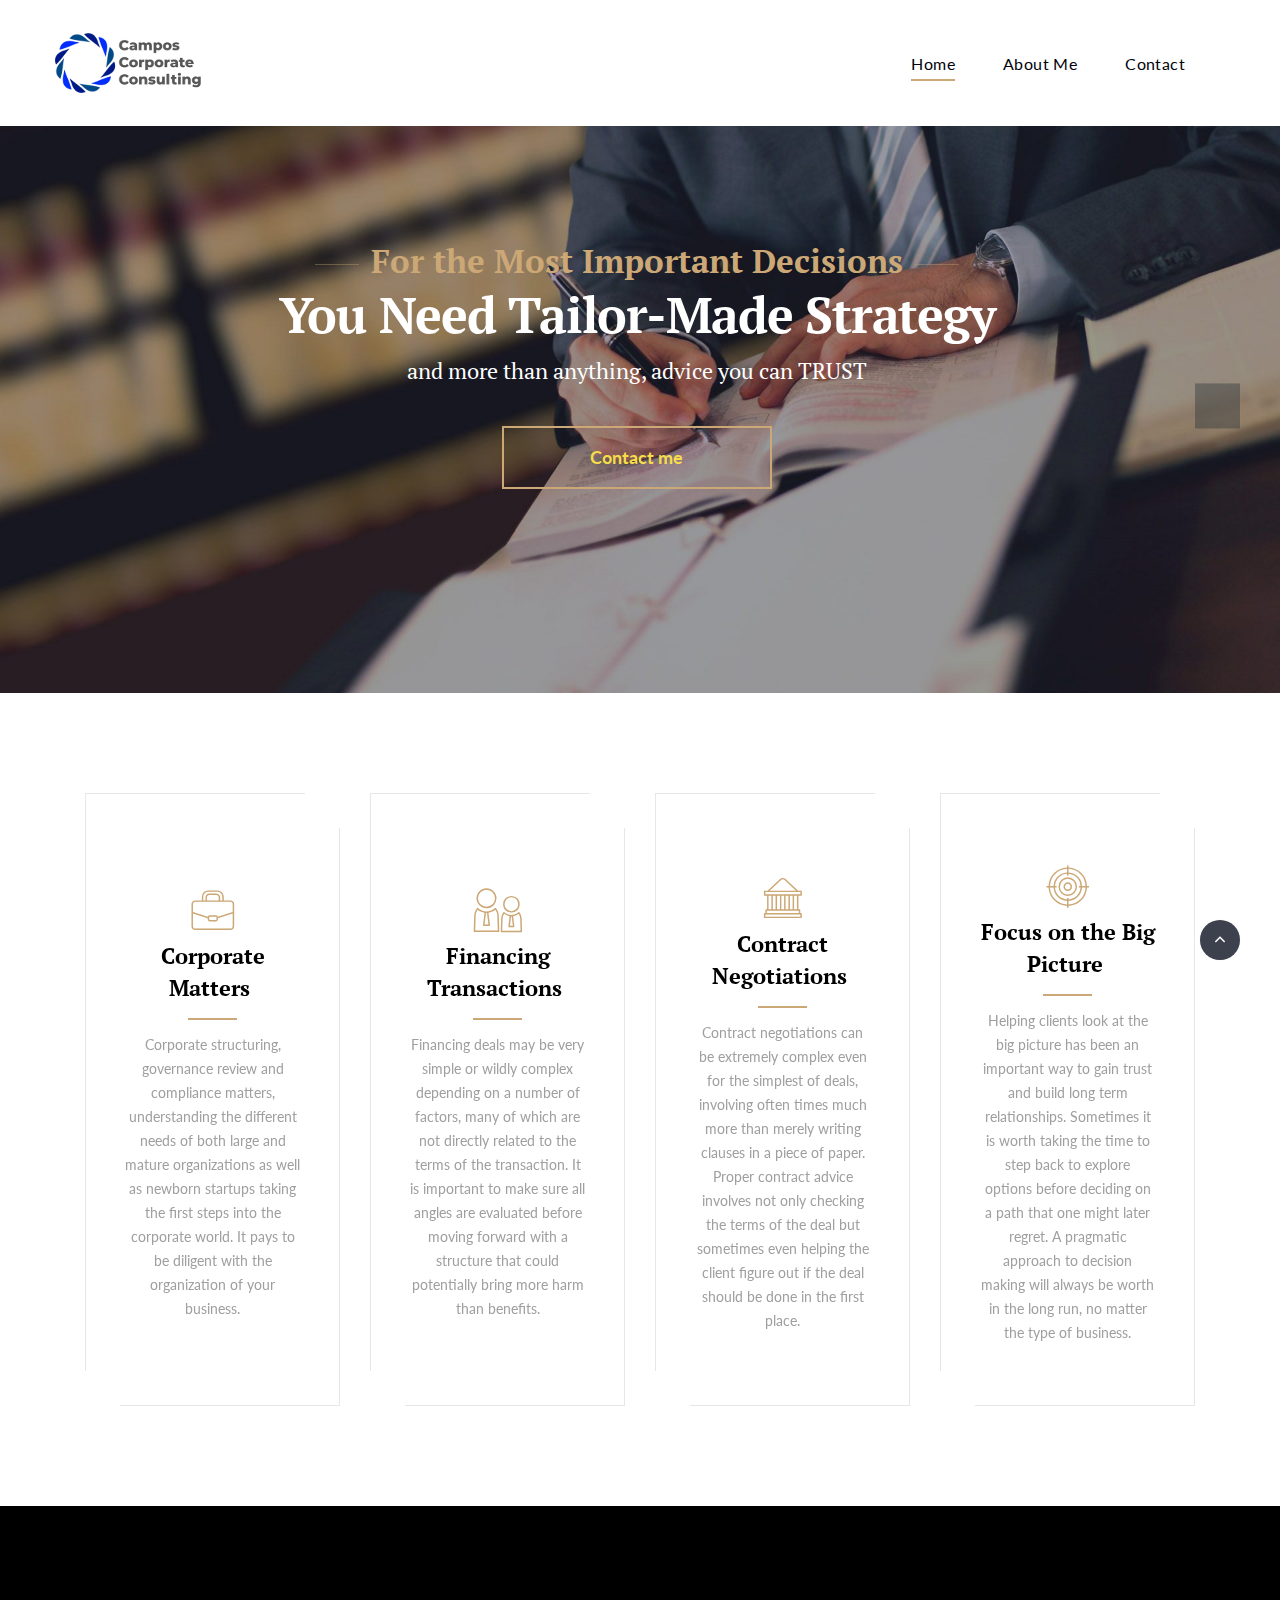
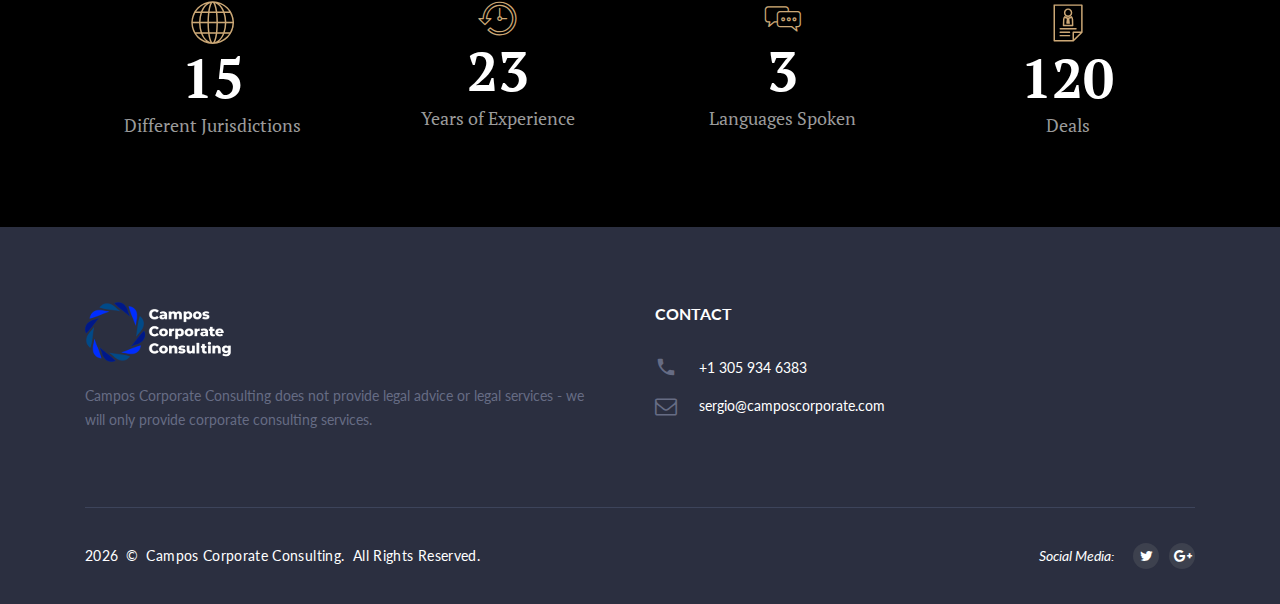
==== commit 4c51f538: "Update index.html" ====
--- a/index.html
+++ b/index.html
@@ -52,7 +52,7 @@
                       </li>
                       <li><a href="about-me.html">About Me</a>
                       </li>
-                      <li><a href="contact-us.html">Contact</a>
+                      <li><a href="contact.html">Contact</a>
                       </li>
                     </ul>
                   </div>
@@ -66,17 +66,17 @@
       <section>
         <div class="swiper-container swiper-slider swiper-variant-1 bg-black" data-loop="false" data-autoplay="5500" data-simulate-touch="true">
           <div class="swiper-wrapper text-center">
-            <div class="swiper-slide" data-slide-bg="img/home-slider-slide-1b.jpg">
+            <div class="swiper-slide" data-slide-bg="img/bg-image-1.jpg">
               <div class="swiper-slide-caption text-center">
                 <div class="container">
                   <div class="row justify-content-md-center">
                     <div class="col-md-11 col-lg-10 col-xl-9">
                       <div class="header-decorated" data-caption-animate="fadeInUp" data-caption-delay="0s">
-                        <h3 class="medium text-primary">for the most important decisions</h3>
+                        <h3 class="medium text-primary">For the Most Important Decisions</h3>
                       </div>
                       <h2 class="slider-header" data-caption-animate="fadeInUp" data-caption-delay="150">You Need Tailor-Made Strategy</h2>
                       <p class="text-bigger slider-text" data-caption-animate="fadeInUp" data-caption-delay="250">and more than anything, advice you can TRUST</p>
-                      <div class="button-block" data-caption-animate="fadeInUp" data-caption-delay="400"><a class="button button-lg button-primary-outline-v2" href="contact-us.html">Contact me</a></div>
+                      <div class="button-block" data-caption-animate="fadeInUp" data-caption-delay="400"><a class="button button-lg button-primary-outline-v2" href="contact.html">Contact me</a></div>
                     </div>
                   </div>
                 </div>
@@ -88,11 +88,11 @@
                   <div class="row justify-content-md-center">
                     <div class="col-md-11 col-lg-10 col-xl-9">
                       <div class="header-decorated" data-caption-animate="fadeInUp" data-caption-delay="0s">
-                        <h3 class="medium text-primary">real value added</h3>
+                        <h3 class="medium text-primary">Real Value Added</h3>
                       </div>
                       <h2 class="slider-header" data-caption-animate="fadeInUp" data-caption-delay="150">Affordable and Effective Advice</h2>
                       <p class="text-bigger slider-text" data-caption-animate="fadeInUp" data-caption-delay="250">Extensive corporate experience in several jurisdictions worldwide</p>
-                      <div class="button-block" data-caption-animate="fadeInUp" data-caption-delay="400"><a class="button button-lg button-primary-outline-v2" href="contact-us.html">Contact me</a></div>
+                      <div class="button-block" data-caption-animate="fadeInUp" data-caption-delay="400"><a class="button button-lg button-primary-outline-v2" href="contact.html">Contact me</a></div>
                     </div>
                   </div>
                 </div>
@@ -104,11 +104,11 @@
                   <div class="row justify-content-md-center">
                     <div class="col-md-11 col-lg-10 col-xl-9">
                       <div class="header-decorated" data-caption-animate="fadeInUp" data-caption-delay="0s">
-                        <h3 class="medium text-primary">a variety of solutions</h3>
+                        <h3 class="medium text-primary">A Variety of Solutions</h3>
                       </div>
                       <h2 class="slider-header" data-caption-animate="fadeInUp" data-caption-delay="150">To Achieve The Best Possible Outcomes</h2>
                       <p class="text-bigger slider-text" data-caption-animate="fadeInUp" data-caption-delay="250">in the safest and most effective way</p>
-                      <div class="button-block" data-caption-animate="fadeInUp" data-caption-delay="400"><a class="button button-lg button-primary-outline-v2" href="contact-us.html">Contact me</a></div>
+                      <div class="button-block" data-caption-animate="fadeInUp" data-caption-delay="400"><a class="button button-lg button-primary-outline-v2" href="contact.html">Contact me</a></div>
                     </div>
                   </div>
                 </div>
@@ -298,4 +298,4 @@
     <script src="js/script.js"></script>
 	
   </body>
-</html>+</html>
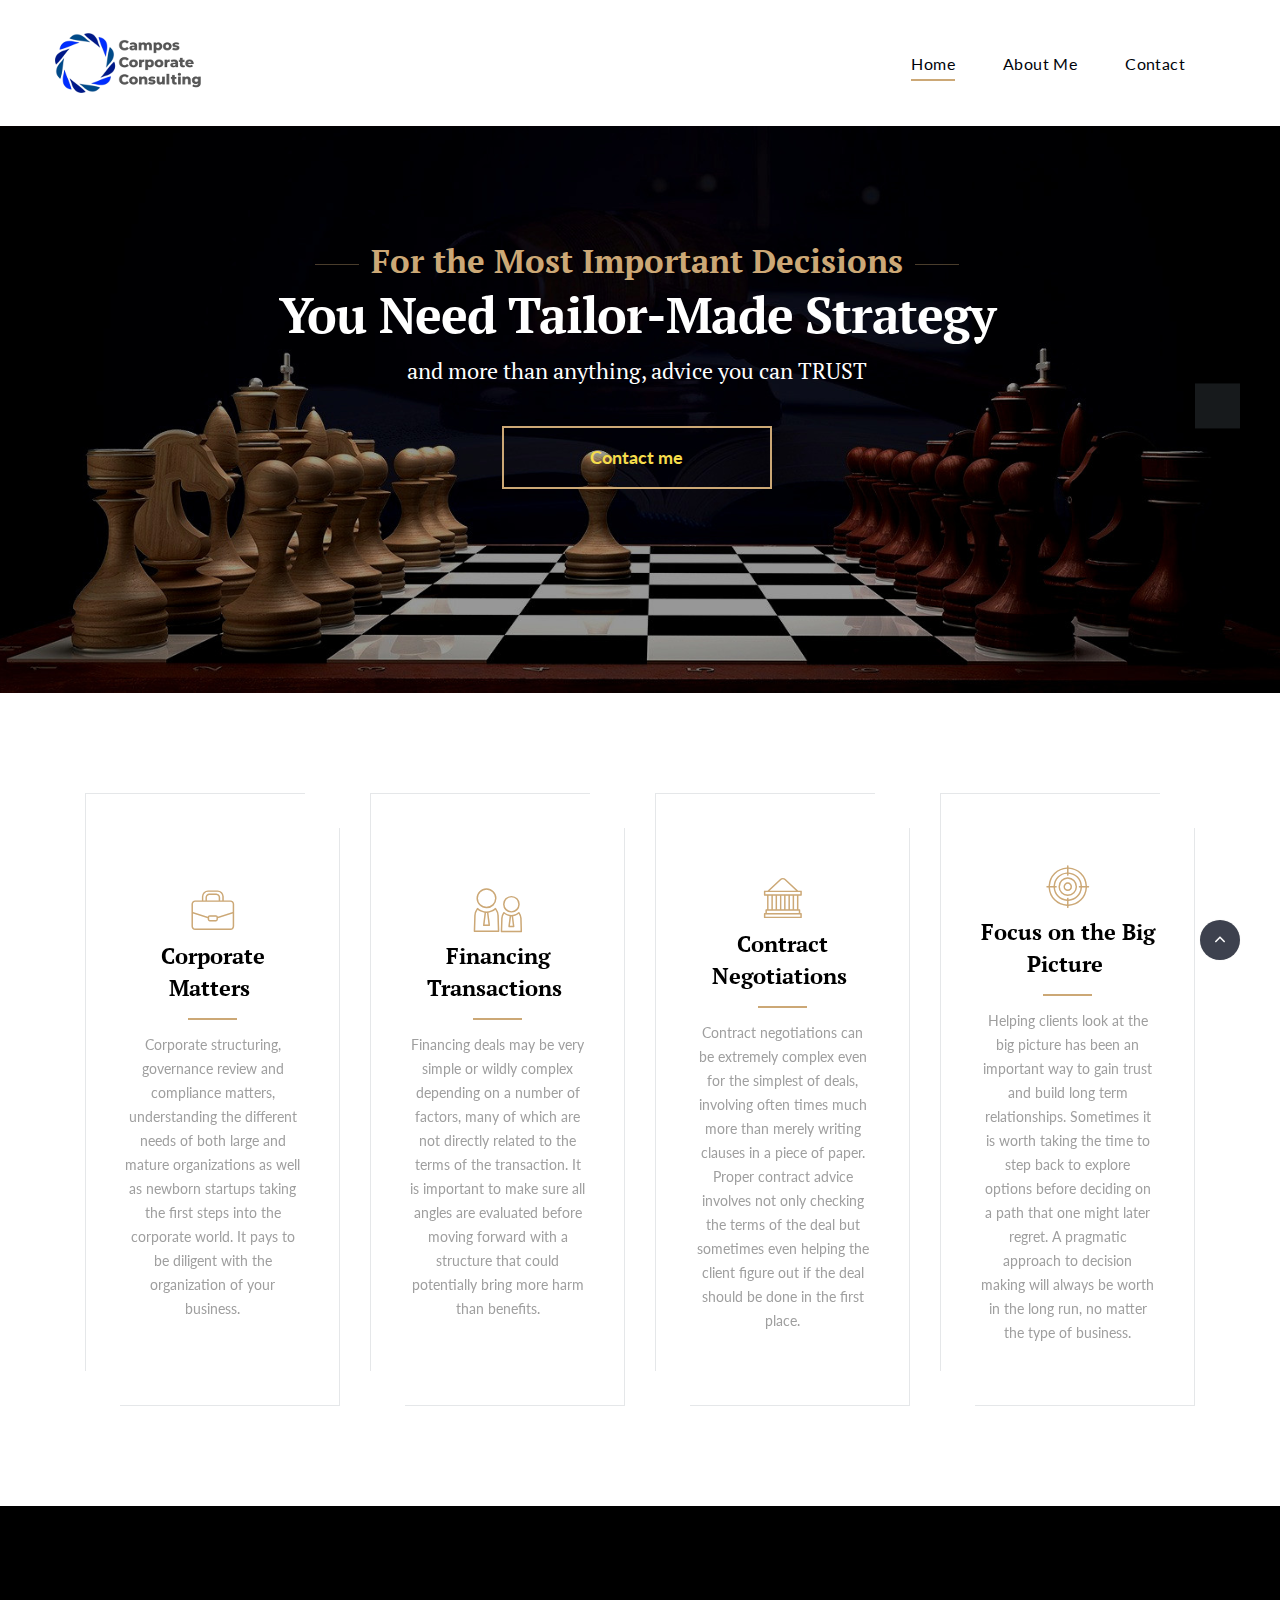
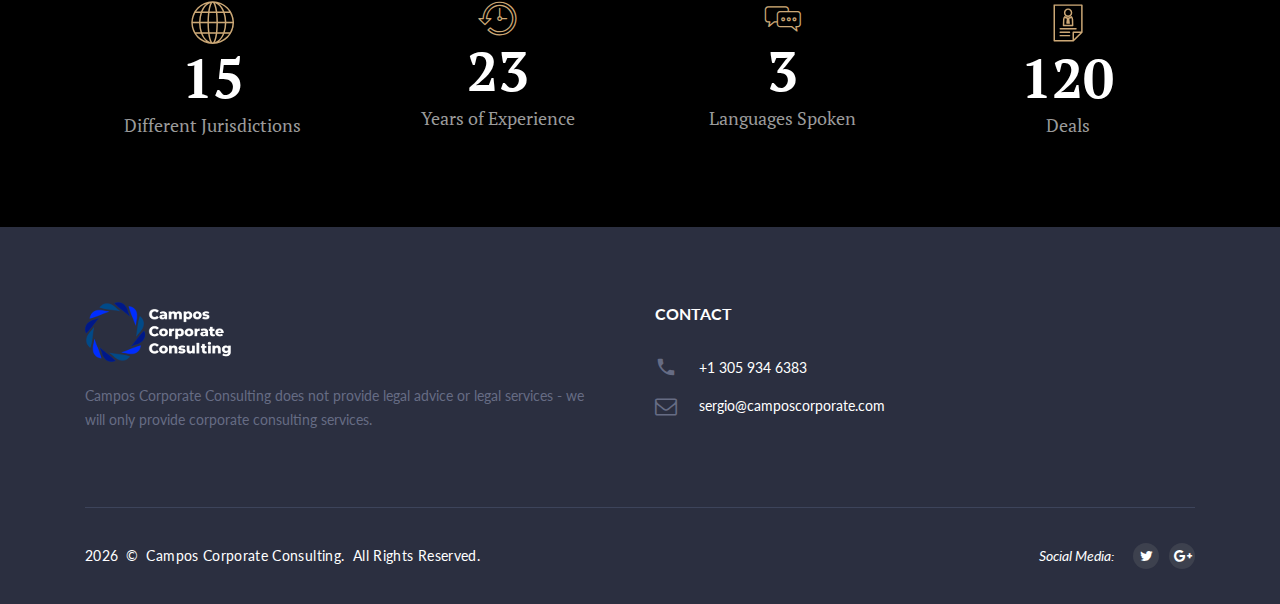
==== commit d5c740ba: "Fix styles" ====
--- a/index.html
+++ b/index.html
@@ -39,7 +39,7 @@
       <header class="page-head">
         <div class="rd-navbar-wrap">
           <nav class="rd-navbar rd-navbar-default" data-layout="rd-navbar-fixed" data-sm-layout="rd-navbar-fixed" data-md-layout="rd-navbar-fixed" data-md-device-layout="rd-navbar-fixed" data-lg-layout="rd-navbar-fixed" data-lg-device-layout="rd-navbar-fixed" data-xl-layout="rd-navbar-static" data-xl-device-layout="rd-navbar-static" data-xxl-layout="rd-navbar-static" data-xxl-device-layout="rd-navbar-static" data-lg-stick-up-offset="53px" data-xl-stick-up-offset="53px" data-xxl-stick-up-offset="53px" data-lg-stick-up="true" data-xl-stick-up="true" data-xxl-stick-up="true">
-            <div class="rd-navbar-inner">>
+            <div class="rd-navbar-inner">
               <div class="rd-navbar-group">
                 <div class="rd-navbar-panel">
                   <button class="rd-navbar-toggle" data-rd-navbar-toggle=".rd-navbar-nav-wrap"><span></span></button><a class="rd-navbar-brand brand" href="index.html"><img src="img/logo-dark.png" alt="Campos Consulting Logo"/></a>
@@ -66,7 +66,7 @@
       <section>
         <div class="swiper-container swiper-slider swiper-variant-1 bg-black" data-loop="false" data-autoplay="5500" data-simulate-touch="true">
           <div class="swiper-wrapper text-center">
-            <div class="swiper-slide" data-slide-bg="img/bg-image-1.jpg">
+            <div class="swiper-slide" data-slide-bg="img/home-slider-slide-1.jpg">
               <div class="swiper-slide-caption text-center">
                 <div class="container">
                   <div class="row justify-content-md-center">
--- a/css/style.css
+++ b/css/style.css
@@ -11306,7 +11306,7 @@
 
 .rd-navbar-fixed .rd-navbar-brand {
 	position: fixed;
-	top: 17px;
+	top: 10px;
 	left: 64px;
 	z-index: 17;
 	display: block;
@@ -11329,6 +11329,10 @@
 	-webkit-justify-content: flex-start;
 	-ms-flex-pack: start;
 	justify-content: flex-start;
+}
+
+.rd-navbar-fixed .rd-navbar-brand img {
+	height: 40px;
 }
 
 .rd-navbar-fixed .rd-navbar-brand .brand-slogan {
